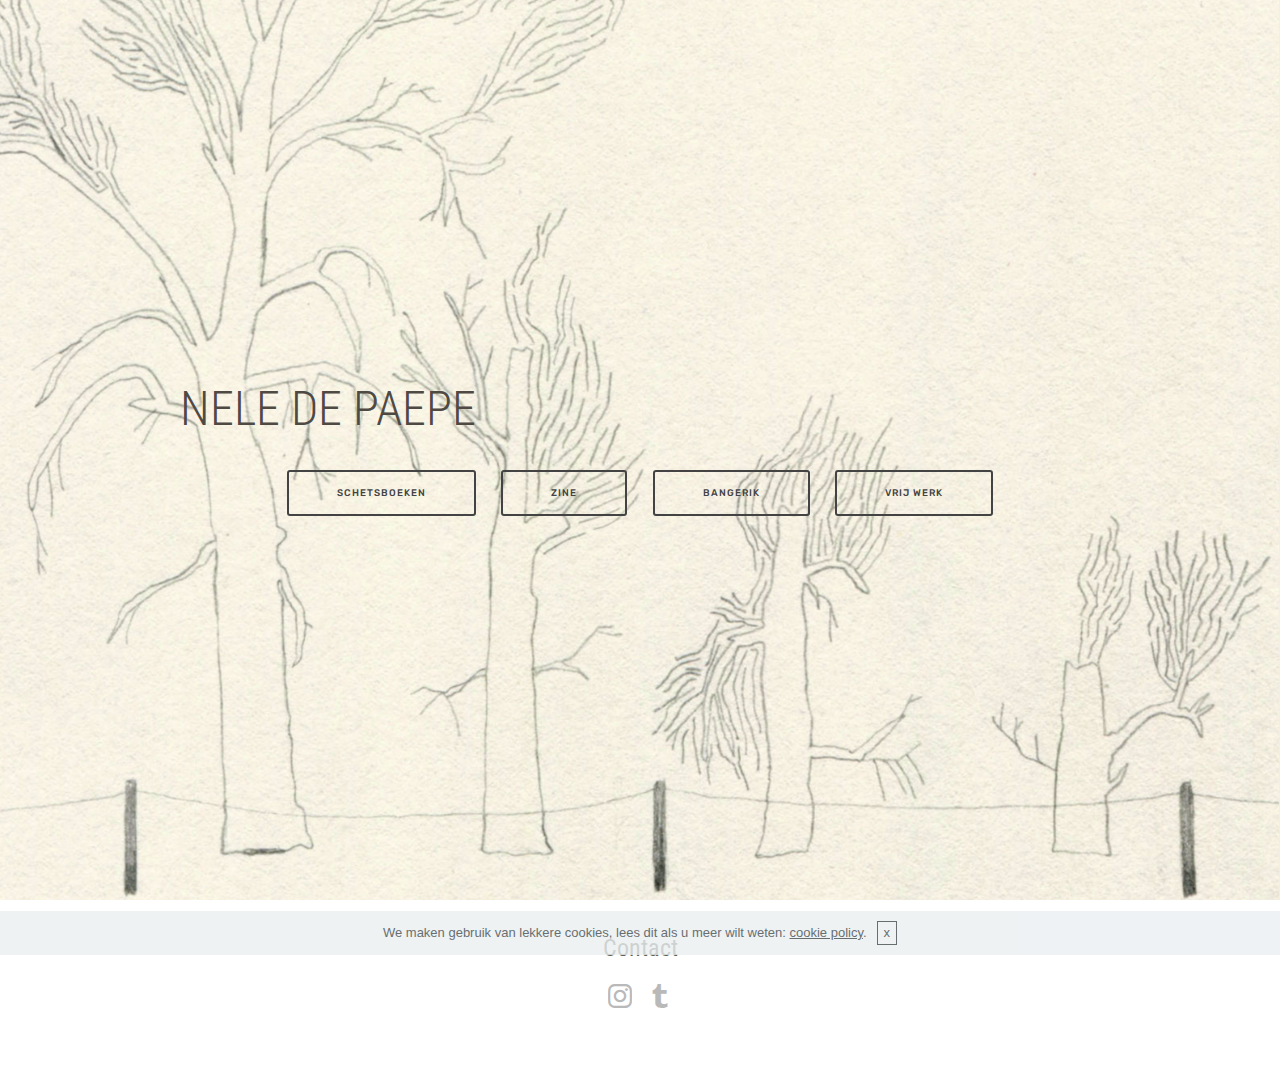
==== index.html @ c49f364d "create github pages" ====
<!DOCTYPE html>
<html >
<head>
  <!-- Site made with Mobirise Website Builder v4.8.3, https://mobirise.com -->
  <meta charset="UTF-8">
  <meta http-equiv="X-UA-Compatible" content="IE=edge">
  <meta name="generator" content="Mobirise v4.8.3, mobirise.com">
  <meta name="viewport" content="width=device-width, initial-scale=1, minimum-scale=1">
  <link rel="shortcut icon" href="assets/images/zwart-wit-beschilderde-pita-128x171.png" type="image/x-icon">
  <meta name="description" content="">
  <title>Home</title>
  <link rel="stylesheet" href="assets/web/assets/mobirise-icons/mobirise-icons.css">
  <link rel="stylesheet" href="assets/tether/tether.min.css">
  <link rel="stylesheet" href="assets/bootstrap/css/bootstrap.min.css">
  <link rel="stylesheet" href="assets/bootstrap/css/bootstrap-grid.min.css">
  <link rel="stylesheet" href="assets/bootstrap/css/bootstrap-reboot.min.css">
  <link rel="stylesheet" href="assets/socicon/css/styles.css">
  <link rel="stylesheet" href="assets/theme/css/style.css">
  <link rel="stylesheet" href="assets/mobirise/css/mbr-additional.css" type="text/css">
  
  
  
</head>
<body>

<!-- Google Analytics -->
<!-- Global site tag (gtag.js) - Google Analytics -->
<script async src="https://www.googletagmanager.com/gtag/js?id=UA-99967015-1"></script>
<script>
  window.dataLayer = window.dataLayer || [];
  function gtag(){dataLayer.push(arguments);}
  gtag('js', new Date());

  gtag('config', 'UA-99967015-1');
</script>
<!-- /Google Analytics -->


  <section class="cid-rbafRBWXKy mbr-fullscreen" id="header2-o">

    

    

    <div class="container align-center">
        <div class="row justify-content-md-center">
            <div class="mbr-white col-md-10">
                
                <h3 class="mbr-section-subtitle align-center mbr-light pb-3 mbr-fonts-style display-2">
                    NELE DE PAEPE<br></h3>
                
                <div class="mbr-section-btn"><a class="btn btn-md btn-danger-outline display-4" href="page5.html">SCHETSBOEKEN<br></a> <a class="btn btn-md btn-danger-outline display-4" href="page1.html">ZINE<br></a> <a class="btn btn-md btn-warning-outline display-4" href="trots.html">BANGERIK<br></a> 
                    <a class="btn btn-md btn-warning-outline display-4" href="page3.html">VRIJ WERK<br></a></div>
            </div>
        </div>
    </div>
    
</section>

<section class="engine"><a href="https://mobiri.se/n">simple site templates</a></section><section once="" class="cid-rj6kBRA01S" id="footer7-p">

    

    

    <div class="container">
        <div class="media-container-row align-center mbr-white">
            <div class="row row-links">
                <ul class="foot-menu">
                    
                    
                    
                    
                    
                <li class="foot-menu-item mbr-fonts-style display-5"><a href="page6.html">Contact</a></li></ul>
            </div>
            <div class="row social-row">
                <div class="social-list align-right pb-2">
                    
                    
                    
                    
                    
                    
                <div class="soc-item">
                        <a href="https://twitter.com/mobirise" target="_blank">
                            <span class="mbr-iconfont mbr-iconfont-social socicon-instagram socicon" style="color: rgb(118, 118, 118);"></span>
                        </a>
                    </div><div class="soc-item">
                        <a href="https://twitter.com/mobirise" target="_blank">
                            <span class="mbr-iconfont mbr-iconfont-social socicon-tumblr socicon" style="color: rgb(118, 118, 118);"></span>
                        </a>
                    </div></div>
            </div>
            <div class="row row-copirayt">
                <p class="mbr-text mb-0 mbr-fonts-style mbr-white align-center display-7">
                    © Copyright 2017 Mobirise - All Rights Reserved
                </p>
            </div>
        </div>
    </div>
</section>


  <script src="assets/web/assets/jquery/jquery.min.js"></script>
  <script src="assets/popper/popper.min.js"></script>
  <script src="assets/tether/tether.min.js"></script>
  <script src="assets/bootstrap/js/bootstrap.min.js"></script>
  <script src="assets/smoothscroll/smooth-scroll.js"></script>
  <script src="assets/cookies-alert-plugin/cookies-alert-core.js"></script>
  <script src="assets/cookies-alert-plugin/cookies-alert-script.js"></script>
  <script src="assets/theme/js/script.js"></script>
  
  
<input name="cookieData" type="hidden" data-cookie-text="We maken gebruik van lekkere cookies, lees dit als u meer wilt weten: <a href='privacy.html'>cookie policy</a>.">
  </body>
</html>
---- assets/web/assets/mobirise-icons/mobirise-icons.css ----
@font-face {
  font-family: 'MobiriseIcons';
  src:  url('mobirise-icons.eot?spat4u');
  src:  url('mobirise-icons.eot?spat4u#iefix') format('embedded-opentype'),
    url('mobirise-icons.ttf?spat4u') format('truetype'),
    url('mobirise-icons.woff?spat4u') format('woff'),
    url('mobirise-icons.svg?spat4u#MobiriseIcons') format('svg');
  font-weight: normal;
  font-style: normal;
}

[class^="mbri-"], [class*=" mbri-"] {
  /* use !important to prevent issues with browser extensions that change fonts */
  font-family: MobiriseIcons !important;
  speak: none;
  font-style: normal;
  font-weight: normal;
  font-variant: normal;
  text-transform: none;
  line-height: 1;

  /* Better Font Rendering =========== */
  -webkit-font-smoothing: antialiased;
  -moz-osx-font-smoothing: grayscale;
}

.mbri-add-submenu:before {
  content: "\e900";
}
.mbri-alert:before {
  content: "\e901";
}
.mbri-align-center:before {
  content: "\e902";
}
.mbri-align-justify:before {
  content: "\e903";
}
.mbri-align-left:before {
  content: "\e904";
}
.mbri-align-right:before {
  content: "\e905";
}
.mbri-android:before {
  content: "\e906";
}
.mbri-apple:before {
  content: "\e907";
}
.mbri-arrow-down:before {
  content: "\e908";
}
.mbri-arrow-next:before {
  content: "\e909";
}
.mbri-arrow-prev:before {
  content: "\e90a";
}
.mbri-arrow-up:before {
  content: "\e90b";
}
.mbri-bold:before {
  content: "\e90c";
}
.mbri-bookmark:before {
  content: "\e90d";
}
.mbri-bootstrap:before {
  content: "\e90e";
}
.mbri-briefcase:before {
  content: "\e90f";
}
.mbri-browse:before {
  content: "\e910";
}
.mbri-bulleted-list:before {
  content: "\e911";
}
.mbri-calendar:before {
  content: "\e912";
}
.mbri-camera:before {
  content: "\e913";
}
.mbri-cart-add:before {
  content: "\e914";
}
.mbri-cart-full:before {
  content: "\e915";
}
.mbri-cash:before {
  content: "\e916";
}
.mbri-change-style:before {
  content: "\e917";
}
.mbri-chat:before {
  content: "\e918";
}
.mbri-clock:before {
  content: "\e919";
}
.mbri-close:before {
  content: "\e91a";
}
.mbri-cloud:before {
  content: "\e91b";
}
.mbri-code:before {
  content: "\e91c";
}
.mbri-contact-form:before {
  content: "\e91d";
}
.mbri-credit-card:before {
  content: "\e91e";
}
.mbri-cursor-click:before {
  content: "\e91f";
}
.mbri-cust-feedback:before {
  content: "\e920";
}
.mbri-database:before {
  content: "\e921";
}
.mbri-delivery:before {
  content: "\e922";
}
.mbri-desktop:before {
  content: "\e923";
}
.mbri-devices:before {
  content: "\e924";
}
.mbri-down:before {
  content: "\e925";
}
.mbri-download:before {
  content: "\e989";
}
.mbri-drag-n-drop:before {
  content: "\e927";
}
.mbri-drag-n-drop2:before {
  content: "\e928";
}
.mbri-edit:before {
  content: "\e929";
}
.mbri-edit2:before {
  content: "\e92a";
}
.mbri-error:before {
  content: "\e92b";
}
.mbri-extension:before {
  content: "\e92c";
}
.mbri-features:before {
  content: "\e92d";
}
.mbri-file:before {
  content: "\e92e";
}
.mbri-flag:before {
  content: "\e92f";
}
.mbri-folder:before {
  content: "\e930";
}
.mbri-gift:before {
  content: "\e931";
}
.mbri-github:before {
  content: "\e932";
}
.mbri-globe:before {
  content: "\e933";
}
.mbri-globe-2:before {
  content: "\e934";
}
.mbri-growing-chart:before {
  content: "\e935";
}
.mbri-hearth:before {
  content: "\e936";
}
.mbri-help:before {
  content: "\e937";
}
.mbri-home:before {
  content: "\e938";
}
.mbri-hot-cup:before {
  content: "\e939";
}
.mbri-idea:before {
  content: "\e93a";
}
.mbri-image-gallery:before {
  content: "\e93b";
}
.mbri-image-slider:before {
  content: "\e93c";
}
.mbri-info:before {
  content: "\e93d";
}
.mbri-italic:before {
  content: "\e93e";
}
.mbri-key:before {
  content: "\e93f";
}
.mbri-laptop:before {
  content: "\e940";
}
.mbri-layers:before {
  content: "\e941";
}
.mbri-left-right:before {
  content: "\e942";
}
.mbri-left:before {
  content: "\e943";
}
.mbri-letter:before {
  content: "\e944";
}
.mbri-like:before {
  content: "\e945";
}
.mbri-link:before {
  content: "\e946";
}
.mbri-lock:before {
  content: "\e947";
}
.mbri-login:before {
  content: "\e948";
}
.mbri-logout:before {
  content: "\e949";
}
.mbri-magic-stick:before {
  content: "\e94a";
}
.mbri-map-pin:before {
  content: "\e94b";
}
.mbri-menu:before {
  content: "\e94c";
}
.mbri-mobile:before {
  content: "\e94d";
}
.mbri-mobile2:before {
  content: "\e94e";
}
.mbri-mobirise:before {
  content: "\e94f";
}
.mbri-more-horizontal:before {
  content: "\e950";
}
.mbri-more-vertical:before {
  content: "\e951";
}
.mbri-music:before {
  content: "\e952";
}
.mbri-new-file:before {
  content: "\e953";
}
.mbri-numbered-list:before {
  content: "\e954";
}
.mbri-opened-folder:before {
  content: "\e955";
}
.mbri-pages:before {
  content: "\e956";
}
.mbri-paper-plane:before {
  content: "\e957";
}
.mbri-paperclip:before {
  content: "\e958";
}
.mbri-photo:before {
  content: "\e959";
}
.mbri-photos:before {
  content: "\e95a";
}
.mbri-pin:before {
  content: "\e95b";
}
.mbri-play:before {
  content: "\e95c";
}
.mbri-plus:before {
  content: "\e95d";
}
.mbri-preview:before {
  content: "\e95e";
}
.mbri-print:before {
  content: "\e95f";
}
.mbri-protect:before {
  content: "\e960";
}
.mbri-question:before {
  content: "\e961";
}
.mbri-quote-left:before {
  content: "\e962";
}
.mbri-quote-right:before {
  content: "\e963";
}
.mbri-refresh:before {
  content: "\e964";
}
.mbri-responsive:before {
  content: "\e965";
}
.mbri-right:before {
  content: "\e966";
}
.mbri-rocket:before {
  content: "\e967";
}
.mbri-sad-face:before {
  content: "\e968";
}
.mbri-sale:before {
  content: "\e969";
}
.mbri-save:before {
  content: "\e96a";
}
.mbri-search:before {
  content: "\e96b";
}
.mbri-setting:before {
  content: "\e96c";
}
.mbri-setting2:before {
  content: "\e96d";
}
.mbri-setting3:before {
  content: "\e96e";
}
.mbri-share:before {
  content: "\e96f";
}
.mbri-shopping-bag:before {
  content: "\e970";
}
.mbri-shopping-basket:before {
  content: "\e971";
}
.mbri-shopping-cart:before {
  content: "\e972";
}
.mbri-sites:before {
  content: "\e973";
}
.mbri-smile-face:before {
  content: "\e974";
}
.mbri-speed:before {
  content: "\e975";
}
.mbri-star:before {
  content: "\e976";
}
.mbri-success:before {
  content: "\e977";
}
.mbri-sun:before {
  content: "\e978";
}
.mbri-sun2:before {
  content: "\e979";
}
.mbri-tablet:before {
  content: "\e97a";
}
.mbri-tablet-vertical:before {
  content: "\e97b";
}
.mbri-target:before {
  content: "\e97c";
}
.mbri-timer:before {
  content: "\e97d";
}
.mbri-to-ftp:before {
  content: "\e97e";
}
.mbri-to-local-drive:before {
  content: "\e97f";
}
.mbri-touch-swipe:before {
  content: "\e980";
}
.mbri-touch:before {
  content: "\e981";
}
.mbri-trash:before {
  content: "\e982";
}
.mbri-underline:before {
  content: "\e983";
}
.mbri-unlink:before {
  content: "\e984";
}
.mbri-unlock:before {
  content: "\e985";
}
.mbri-up-down:before {
  content: "\e986";
}
.mbri-up:before {
  content: "\e987";
}
.mbri-update:before {
  content: "\e988";
}
.mbri-upload:before {
 content: "\e926"; 
}
.mbri-user:before {
  content: "\e98a";
}
.mbri-user2:before {
  content: "\e98b";
}
.mbri-users:before {
  content: "\e98c";
}
.mbri-video:before {
  content: "\e98d";
}
.mbri-video-play:before {
  content: "\e98e";
}
.mbri-watch:before {
  content: "\e98f";
}
.mbri-website-theme:before {
  content: "\e990";
}
.mbri-wifi:before {
  content: "\e991";
}
.mbri-windows:before {
  content: "\e992";
}
.mbri-zoom-out:before {
  content: "\e993";
}
.mbri-redo:before {
  content: "\e994";
}
.mbri-undo:before {
  content: "\e995";
}
---- assets/socicon/css/styles.css ----
@charset "UTF-8";

@font-face {
  font-family: "socicon";
  src:url("../fonts/socicon.eot");
  src:url("../fonts/socicon.eot?#iefix") format("embedded-opentype"),
    url("../fonts/socicon.woff") format("woff"),
    url("../fonts/socicon.ttf") format("truetype"),
    url("../fonts/socicon.svg#socicon") format("svg");
  font-weight: normal;
  font-style: normal;

}

[data-icon]:before {
  font-family: "socicon" !important;
  content: attr(data-icon);
  font-style: normal !important;
  font-weight: normal !important;
  font-variant: normal !important;
  text-transform: none !important;
  speak: none;
  line-height: 1;
  -webkit-font-smoothing: antialiased;
  -moz-osx-font-smoothing: grayscale;
}

[class^="socicon-"]:before,
[class*=" socicon-"]:before {
  font-family: "socicon" !important;
  font-style: normal !important;
  font-weight: normal !important;
  font-variant: normal !important;
  text-transform: none !important;
  speak: none;
  line-height: 1;
  -webkit-font-smoothing: antialiased;
  -moz-osx-font-smoothing: grayscale;
}

.socicon-modelmayhem:before {
  content: "\e000";
}
.socicon-mixcloud:before {
  content: "\e001";
}
.socicon-drupal:before {
  content: "\e002";
}
.socicon-swarm:before {
  content: "\e003";
}
.socicon-istock:before {
  content: "\e004";
}
.socicon-yammer:before {
  content: "\e005";
}
.socicon-ello:before {
  content: "\e006";
}
.socicon-stackoverflow:before {
  content: "\e007";
}
.socicon-persona:before {
  content: "\e008";
}
.socicon-triplej:before {
  content: "\e009";
}
.socicon-houzz:before {
  content: "\e00a";
}
.socicon-rss:before {
  content: "\e00b";
}
.socicon-paypal:before {
  content: "\e00c";
}
.socicon-odnoklassniki:before {
  content: "\e00d";
}
.socicon-airbnb:before {
  content: "\e00e";
}
.socicon-periscope:before {
  content: "\e00f";
}
.socicon-outlook:before {
  content: "\e010";
}
.socicon-coderwall:before {
  content: "\e011";
}
.socicon-tripadvisor:before {
  content: "\e012";
}
.socicon-appnet:before {
  content: "\e013";
}
.socicon-goodreads:before {
  content: "\e014";
}
.socicon-tripit:before {
  content: "\e015";
}
.socicon-lanyrd:before {
  content: "\e016";
}
.socicon-slideshare:before {
  content: "\e017";
}
.socicon-buffer:before {
  content: "\e018";
}
.socicon-disqus:before {
  content: "\e019";
}
.socicon-vkontakte:before {
  content: "\e01a";
}
.socicon-whatsapp:before {
  content: "\e01b";
}
.socicon-patreon:before {
  content: "\e01c";
}
.socicon-storehouse:before {
  content: "\e01d";
}
.socicon-pocket:before {
  content: "\e01e";
}
.socicon-mail:before {
  content: "\e01f";
}
.socicon-blogger:before {
  content: "\e020";
}
.socicon-technorati:before {
  content: "\e021";
}
.socicon-reddit:before {
  content: "\e022";
}
.socicon-dribbble:before {
  content: "\e023";
}
.socicon-stumbleupon:before {
  content: "\e024";
}
.socicon-digg:before {
  content: "\e025";
}
.socicon-envato:before {
  content: "\e026";
}
.socicon-behance:before {
  content: "\e027";
}
.socicon-delicious:before {
  content: "\e028";
}
.socicon-deviantart:before {
  content: "\e029";
}
.socicon-forrst:before {
  content: "\e02a";
}
.socicon-play:before {
  content: "\e02b";
}
.socicon-zerply:before {
  content: "\e02c";
}
.socicon-wikipedia:before {
  content: "\e02d";
}
.socicon-apple:before {
  content: "\e02e";
}
.socicon-flattr:before {
  content: "\e02f";
}
.socicon-github:before {
  content: "\e030";
}
.socicon-renren:before {
  content: "\e031";
}
.socicon-friendfeed:before {
  content: "\e032";
}
.socicon-newsvine:before {
  content: "\e033";
}
.socicon-identica:before {
  content: "\e034";
}
.socicon-bebo:before {
  content: "\e035";
}
.socicon-zynga:before {
  content: "\e036";
}
.socicon-steam:before {
  content: "\e037";
}
.socicon-xbox:before {
  content: "\e038";
}
.socicon-windows:before {
  content: "\e039";
}
.socicon-qq:before {
  content: "\e03a";
}
.socicon-douban:before {
  content: "\e03b";
}
.socicon-meetup:before {
  content: "\e03c";
}
.socicon-playstation:before {
  content: "\e03d";
}
.socicon-android:before {
  content: "\e03e";
}
.socicon-snapchat:before {
  content: "\e03f";
}
.socicon-twitter:before {
  content: "\e040";
}
.socicon-facebook:before {
  content: "\e041";
}
.socicon-googleplus:before {
  content: "\e042";
}
.socicon-pinterest:before {
  content: "\e043";
}
.socicon-foursquare:before {
  content: "\e044";
}
.socicon-yahoo:before {
  content: "\e045";
}
.socicon-skype:before {
  content: "\e046";
}
.socicon-yelp:before {
  content: "\e047";
}
.socicon-feedburner:before {
  content: "\e048";
}
.socicon-linkedin:before {
  content: "\e049";
}
.socicon-viadeo:before {
  content: "\e04a";
}
.socicon-xing:before {
  content: "\e04b";
}
.socicon-myspace:before {
  content: "\e04c";
}
.socicon-soundcloud:before {
  content: "\e04d";
}
.socicon-spotify:before {
  content: "\e04e";
}
.socicon-grooveshark:before {
  content: "\e04f";
}
.socicon-lastfm:before {
  content: "\e050";
}
.socicon-youtube:before {
  content: "\e051";
}
.socicon-vimeo:before {
  content: "\e052";
}
.socicon-dailymotion:before {
  content: "\e053";
}
.socicon-vine:before {
  content: "\e054";
}
.socicon-flickr:before {
  content: "\e055";
}
.socicon-500px:before {
  content: "\e056";
}
.socicon-wordpress:before {
  content: "\e058";
}
.socicon-tumblr:before {
  content: "\e059";
}
.socicon-twitch:before {
  content: "\e05a";
}
.socicon-8tracks:before {
  content: "\e05b";
}
.socicon-amazon:before {
  content: "\e05c";
}
.socicon-icq:before {
  content: "\e05d";
}
.socicon-smugmug:before {
  content: "\e05e";
}
.socicon-ravelry:before {
  content: "\e05f";
}
.socicon-weibo:before {
  content: "\e060";
}
.socicon-baidu:before {
  content: "\e061";
}
.socicon-angellist:before {
  content: "\e062";
}
.socicon-ebay:before {
  content: "\e063";
}
.socicon-imdb:before {
  content: "\e064";
}
.socicon-stayfriends:before {
  content: "\e065";
}
.socicon-residentadvisor:before {
  content: "\e066";
}
.socicon-google:before {
  content: "\e067";
}
.socicon-yandex:before {
  content: "\e068";
}
.socicon-sharethis:before {
  content: "\e069";
}
.socicon-bandcamp:before {
  content: "\e06a";
}
.socicon-itunes:before {
  content: "\e06b";
}
.socicon-deezer:before {
  content: "\e06c";
}
.socicon-telegram:before {
  content: "\e06e";
}
.socicon-openid:before {
  content: "\e06f";
}
.socicon-amplement:before {
  content: "\e070";
}
.socicon-viber:before {
  content: "\e071";
}
.socicon-zomato:before {
  content: "\e072";
}
.socicon-draugiem:before {
  content: "\e074";
}
.socicon-endomodo:before {
  content: "\e075";
}
.socicon-filmweb:before {
  content: "\e076";
}
.socicon-stackexchange:before {
  content: "\e077";
}
.socicon-wykop:before {
  content: "\e078";
}
.socicon-teamspeak:before {
  content: "\e079";
}
.socicon-teamviewer:before {
  content: "\e07a";
}
.socicon-ventrilo:before {
  content: "\e07b";
}
.socicon-younow:before {
  content: "\e07c";
}
.socicon-raidcall:before {
  content: "\e07d";
}
.socicon-mumble:before {
  content: "\e07e";
}
.socicon-medium:before {
  content: "\e06d";
}
.socicon-bebee:before {
  content: "\e07f";
}
.socicon-hitbox:before {
  content: "\e080";
}
.socicon-reverbnation:before {
  content: "\e081";
}
.socicon-formulr:before {
  content: "\e082";
}
.socicon-instagram:before {
  content: "\e057";
}
.socicon-battlenet:before {
  content: "\e083";
}
.socicon-chrome:before {
  content: "\e084";
}
.socicon-discord:before {
  content: "\e086";
}
.socicon-issuu:before {
  content: "\e087";
}
.socicon-macos:before {
  content: "\e088";
}
.socicon-firefox:before {
  content: "\e089";
}
.socicon-opera:before {
  content: "\e08d";
}
.socicon-keybase:before {
  content: "\e090";
}
.socicon-alliance:before {
  content: "\e091";
}
.socicon-livejournal:before {
  content: "\e092";
}
.socicon-googlephotos:before {
  content: "\e093";
}
.socicon-horde:before {
  content: "\e094";
}
.socicon-etsy:before {
  content: "\e095";
}
.socicon-zapier:before {
  content: "\e096";
}
.socicon-google-scholar:before {
  content: "\e097";
}
.socicon-researchgate:before {
  content: "\e098";
}
.socicon-wechat:before {
  content: "\e099";
}
.socicon-strava:before {
  content: "\e09a";
}
.socicon-line:before {
  content: "\e09b";
}
.socicon-lyft:before {
  content: "\e09c";
}
.socicon-uber:before {
  content: "\e09d";
}
.socicon-songkick:before {
  content: "\e09e";
}
.socicon-viewbug:before {
  content: "\e09f";
}
.socicon-googlegroups:before {
  content: "\e0a0";
}
.socicon-quora:before {
  content: "\e073";
}
.socicon-diablo:before {
  content: "\e085";
}
.socicon-blizzard:before {
  content: "\e0a1";
}
.socicon-hearthstone:before {
  content: "\e08b";
}
.socicon-heroes:before {
  content: "\e08a";
}
.socicon-overwatch:before {
  content: "\e08c";
}
.socicon-warcraft:before {
  content: "\e08e";
}
.socicon-starcraft:before {
  content: "\e08f";
}
.socicon-beam:before {
  content: "\e0a2";
}
.socicon-curse:before {
  content: "\e0a3";
}
.socicon-player:before {
  content: "\e0a4";
}
.socicon-streamjar:before {
  content: "\e0a5";
}
.socicon-nintendo:before {
  content: "\e0a6";
}
.socicon-hellocoton:before {
  content: "\e0a7";
}
---- assets/theme/css/style.css ----
/*!
 * Mobirise v4 theme (https://mobirise.com/)
 * Copyright 2017 Mobirise
 */section{background-color:#eeeeee}section,.container,.container-fluid{position:relative;word-wrap:break-word}a.mbr-iconfont:hover{text-decoration:none}.article .lead p,.article .lead ul,.article .lead ol,.article .lead pre,.article .lead blockquote{margin-bottom:0}a{font-style:normal;font-weight:400;cursor:pointer}a,a:hover{text-decoration:none}figure{margin-bottom:0}body{color:#232323}h1,h2,h3,h4,h5,h6,.h1,.h2,.h3,.h4,.h5,.h6,.display-1,.display-2,.display-3,.display-4{line-height:1;word-break:break-word;word-wrap:break-word}b,strong{font-weight:bold}blockquote{padding:10px 0 10px 20px;position:relative;border-left:2px solid;border-color:#ff3366}input:-webkit-autofill,input:-webkit-autofill:hover,input:-webkit-autofill:focus,input:-webkit-autofill:active{transition-delay:9999s;transition-property:background-color, color}textarea[type="hidden"]{display:none}body{position:relative}section{background-position:50% 50%;background-repeat:no-repeat;background-size:cover}section .mbr-background-video,section .mbr-background-video-preview{position:absolute;bottom:0;left:0;right:0;top:0}.hidden{visibility:hidden}.mbr-z-index20{z-index:20}/*! Base colors */.mbr-white{color:#ffffff}.mbr-black{color:#000000}.mbr-bg-white{background-color:#ffffff}.mbr-bg-black{background-color:#000000}/*! Text-aligns */.align-left{text-align:left}.align-center{text-align:center}.align-right{text-align:right}@media (max-width: 767px){.align-left,.align-center,.align-right,.mbr-section-btn,.mbr-section-title{text-align:center}}/*! Font-weight  */.mbr-light{font-weight:300}.mbr-regular{font-weight:400}.mbr-semibold{font-weight:500}.mbr-bold{font-weight:700}/*! Media  */.media-size-item{-webkit-flex:1 1 auto;-moz-flex:1 1 auto;-ms-flex:1 1 auto;-o-flex:1 1 auto;flex:1 1 auto}.media-content{-webkit-flex-basis:100%;flex-basis:100%}.media-container-row{display:-ms-flexbox;display:-webkit-flex;display:flex;-webkit-flex-direction:row;-ms-flex-direction:row;flex-direction:row;-webkit-flex-wrap:wrap;-ms-flex-wrap:wrap;flex-wrap:wrap;-webkit-justify-content:center;-ms-flex-pack:center;justify-content:center;-webkit-align-content:center;-ms-flex-line-pack:center;align-content:center;-webkit-align-items:start;-ms-flex-align:start;align-items:start}.media-container-row .media-size-item{width:400px}.media-container-column{display:-ms-flexbox;display:-webkit-flex;display:flex;-webkit-flex-direction:column;-ms-flex-direction:column;flex-direction:column;-webkit-flex-wrap:wrap;-ms-flex-wrap:wrap;flex-wrap:wrap;-webkit-justify-content:center;-ms-flex-pack:center;justify-content:center;-webkit-align-content:center;-ms-flex-line-pack:center;align-content:center;-webkit-align-items:stretch;-ms-flex-align:stretch;align-items:stretch}.media-container-column>*{width:100%}@media (min-width: 992px){.media-container-row{-webkit-flex-wrap:nowrap;-ms-flex-wrap:nowrap;flex-wrap:nowrap}}figure{overflow:hidden}figure[mbr-media-size]{transition:width 0.1s}.mbr-figure img,.mbr-figure iframe{display:block;width:100%}.card{background-color:transparent;border:none}.card-img{text-align:center;flex-shrink:0;-webkit-flex-shrink:0}.media{max-width:100%;margin:0 auto}.mbr-figure{-ms-flex-item-align:center;-ms-grid-row-align:center;-webkit-align-self:center;align-self:center}.media-container>div{max-width:100%}.mbr-figure img,.card-img img{width:100%}@media (max-width: 991px){.media-size-item{width:auto !important}.media{width:auto}.mbr-figure{width:100% !important}}/*! Buttons */.mbr-section-btn{margin-left:-.25rem;margin-right:-.25rem;font-size:0}nav .mbr-section-btn{margin-left:0rem;margin-right:0rem}/*! Btn icon margin */.btn .mbr-iconfont,.btn.btn-sm .mbr-iconfont{cursor:pointer;margin-right:0.5rem}.btn.btn-md .mbr-iconfont,.btn.btn-md .mbr-iconfont{margin-right:0.8rem}.mbr-regular{font-weight:400}.mbr-semibold{font-weight:500}.mbr-bold{font-weight:700}[type="submit"]{-webkit-appearance:none}/*! Full-screen */.mbr-fullscreen .mbr-overlay{min-height:100vh}.mbr-fullscreen{display:flex;display:-webkit-flex;display:-moz-flex;display:-ms-flex;display:-o-flex;align-items:center;-webkit-align-items:center;min-height:100vh;padding-top:3rem;padding-bottom:3rem}/*! Map */.map{height:25rem;position:relative}.map iframe{width:100%;height:100%}.form-asterisk{font-family:initial;position:absolute;top:-2px;font-weight:normal}/*! Scroll to top arrow */.mbr-arrow-up{bottom:25px;right:90px;position:fixed;text-align:right;z-index:5000;color:#ffffff;font-size:32px;transform:rotate(180deg);-webkit-transform:rotate(180deg)}.mbr-arrow-up a{background:rgba(0,0,0,0.2);border-radius:3px;color:#fff;display:inline-block;height:60px;width:60px;outline-style:none !important;position:relative;text-decoration:none;transition:all .3s ease-in-out;cursor:pointer;text-align:center}.mbr-arrow-up a:hover{background-color:rgba(0,0,0,0.4)}.mbr-arrow-up a i{line-height:60px}.mbr-arrow-up-icon{display:block;color:#fff}.mbr-arrow-up-icon::before{content:"\203a";display:inline-block;font-family:serif;font-size:32px;line-height:1;font-style:normal;position:relative;top:6px;left:-4px;-webkit-transform:rotate(-90deg);transform:rotate(-90deg)}/*! Arrow Down */.mbr-arrow{position:absolute;bottom:45px;left:50%;width:60px;height:60px;cursor:pointer;background-color:rgba(80,80,80,0.5);border-radius:50%;-webkit-transform:translateX(-50%);transform:translateX(-50%)}.mbr-arrow>a{display:inline-block;text-decoration:none;outline-style:none;-webkit-animation:arrowdown 1.7s ease-in-out infinite;animation:arrowdown 1.7s ease-in-out infinite}.mbr-arrow>a>i{position:absolute;top:-2px;left:15px;font-size:2rem}@keyframes arrowdown{0%{transform:translateY(0px);-webkit-transform:translateY(0px)}50%{transform:translateY(-5px);-webkit-transform:translateY(-5px)}100%{transform:translateY(0px);-webkit-transform:translateY(0px)}}@-webkit-keyframes arrowdown{0%{transform:translateY(0px);-webkit-transform:translateY(0px)}50%{transform:translateY(-5px);-webkit-transform:translateY(-5px)}100%{transform:translateY(0px);-webkit-transform:translateY(0px)}}@media (max-width: 500px){.mbr-arrow-up{left:50%;right:auto;transform:translateX(-50%) rotate(180deg);-webkit-transform:translateX(-50%) rotate(180deg)}}@keyframes gradient-animation{from{background-position:0% 100%;animation-timing-function:ease-in-out}to{background-position:100% 0%;animation-timing-function:ease-in-out}}@-webkit-keyframes gradient-animation{from{background-position:0% 100%;animation-timing-function:ease-in-out}to{background-position:100% 0%;animation-timing-function:ease-in-out}}.bg-gradient{background-size:200% 200%;animation:gradient-animation 5s infinite alternate;-webkit-animation:gradient-animation 5s infinite alternate}.menu .navbar-brand{display:-webkit-flex}.menu .navbar-brand span{display:flex;display:-webkit-flex}.menu .navbar-brand .navbar-caption-wrap{display:-webkit-flex}.menu .navbar-brand .navbar-logo img{display:-webkit-flex}@media (min-width: 768px) and (max-width: 991px){.menu .navbar-toggleable-sm .navbar-nav{display:-webkit-box;display:-webkit-flex;display:-ms-flexbox}}@media (min-width: 992px){.menu .navbar-nav.nav-dropdown{display:-webkit-flex}.menu .navbar-toggleable-sm .navbar-collapse{display:-webkit-flex !important}}.navbar{display:-webkit-flex;-webkit-flex-wrap:wrap;-webkit-align-items:center;-webkit-justify-content:space-between}.navbar-collapse{-webkit-flex-basis:100%;-webkit-flex-grow:1;-webkit-align-items:center}.nav-dropdown .link{padding:.667em 1.667em !important;margin:0 !important}.nav{display:-webkit-flex;-webkit-flex-wrap:wrap}.row{display:-webkit-flex;-webkit-flex-wrap:wrap}.justify-content-center{-webkit-justify-content:center}.form-inline{display:-webkit-flex;-webkit-flex-flow:row wrap;-webkit-align-items:center}.card-wrapper{flex:1;-webkit-flex:1}.carousel-control{display:-webkit-flex;-webkit-align-items:center;-webkit-justify-content:center}.carousel-controls{display:-webkit-flex}.media{display:-webkit-flex}
/*# sourceMappingURL=style.css.map */
.engine {
	position: absolute;
	text-indent: -2400px;
	text-align: center;
	padding: 0;
	top: 0;
	left: -2400px;
}
---- assets/mobirise/css/mbr-additional.css ----
@import url(https://fonts.googleapis.com/css?family=Raleway:100,100i,200,200i,300,300i,400,400i,500,500i,600,600i,700,700i,800,800i,900,900i);
@import url(https://fonts.googleapis.com/css?family=Roboto+Condensed:300,300i,400,400i,700,700i);
@import url(https://fonts.googleapis.com/css?family=Rubik:300,300i,400,400i,500,500i,700,700i,900,900i);





body {
  font-style: normal;
  line-height: 1.5;
}
.mbr-section-title {
  font-style: normal;
  line-height: 1.2;
}
.mbr-section-subtitle {
  line-height: 1.3;
}
.mbr-text {
  font-style: normal;
  line-height: 1.6;
}
.display-1 {
  font-family: 'Raleway', sans-serif;
  font-size: 2.6rem;
}
.display-1 > .mbr-iconfont {
  font-size: 4.16rem;
}
.display-2 {
  font-family: 'Roboto Condensed', sans-serif;
  font-size: 3rem;
}
.display-2 > .mbr-iconfont {
  font-size: 4.8rem;
}
.display-4 {
  font-family: 'Rubik', sans-serif;
  font-size: 0.6rem;
}
.display-4 > .mbr-iconfont {
  font-size: 0.96rem;
}
.display-5 {
  font-family: 'Roboto Condensed', sans-serif;
  font-size: 1.5rem;
}
.display-5 > .mbr-iconfont {
  font-size: 2.4rem;
}
.display-7 {
  font-family: 'Rubik', sans-serif;
  font-size: 1rem;
}
.display-7 > .mbr-iconfont {
  font-size: 1.6rem;
}
/* ---- Fluid typography for mobile devices ---- */
/* 1.4 - font scale ratio ( bootstrap == 1.42857 ) */
/* 100vw - current viewport width */
/* (48 - 20)  48 == 48rem == 768px, 20 == 20rem == 320px(minimal supported viewport) */
/* 0.65 - min scale variable, may vary */
@media (max-width: 768px) {
  .display-1 {
    font-size: 2.08rem;
    font-size: calc( 1.56rem + (2.6 - 1.56) * ((100vw - 20rem) / (48 - 20)));
    line-height: calc( 1.4 * (1.56rem + (2.6 - 1.56) * ((100vw - 20rem) / (48 - 20))));
  }
  .display-2 {
    font-size: 2.4rem;
    font-size: calc( 1.7rem + (3 - 1.7) * ((100vw - 20rem) / (48 - 20)));
    line-height: calc( 1.4 * (1.7rem + (3 - 1.7) * ((100vw - 20rem) / (48 - 20))));
  }
  .display-4 {
    font-size: 0.48rem;
    font-size: calc( 0.86rem + (0.6 - 0.86) * ((100vw - 20rem) / (48 - 20)));
    line-height: calc( 1.4 * (0.86rem + (0.6 - 0.86) * ((100vw - 20rem) / (48 - 20))));
  }
  .display-5 {
    font-size: 1.2rem;
    font-size: calc( 1.175rem + (1.5 - 1.175) * ((100vw - 20rem) / (48 - 20)));
    line-height: calc( 1.4 * (1.175rem + (1.5 - 1.175) * ((100vw - 20rem) / (48 - 20))));
  }
}
/* Buttons */
.btn {
  font-weight: 500;
  border-width: 2px;
  font-style: normal;
  letter-spacing: 1px;
  margin: .4rem .8rem;
  white-space: normal;
  -webkit-transition: all 0.3s ease-in-out;
  -moz-transition: all 0.3s ease-in-out;
  transition: all 0.3s ease-in-out;
  display: inline-flex;
  align-items: center;
  justify-content: center;
  word-break: break-word;
  -webkit-align-items: center;
  -webkit-justify-content: center;
  display: -webkit-inline-flex;
  padding: 1rem 3rem;
  border-radius: 3px;
}
.btn-sm {
  font-weight: 500;
  letter-spacing: 1px;
  -webkit-transition: all 0.3s ease-in-out;
  -moz-transition: all 0.3s ease-in-out;
  transition: all 0.3s ease-in-out;
  padding: 0.6rem 1.5rem;
  border-radius: 3px;
}
.btn-md {
  font-weight: 500;
  letter-spacing: 1px;
  margin: .4rem .8rem !important;
  -webkit-transition: all 0.3s ease-in-out;
  -moz-transition: all 0.3s ease-in-out;
  transition: all 0.3s ease-in-out;
  padding: 1rem 3rem;
  border-radius: 3px;
}
.btn-lg {
  font-weight: 500;
  letter-spacing: 1px;
  margin: .4rem .8rem !important;
  -webkit-transition: all 0.3s ease-in-out;
  -moz-transition: all 0.3s ease-in-out;
  transition: all 0.3s ease-in-out;
  padding: 1.2rem 3.2rem;
  border-radius: 3px;
}
.bg-primary {
  background-color: #5b6154 !important;
}
.bg-success {
  background-color: #5b6154 !important;
}
.bg-info {
  background-color: #5b6154 !important;
}
.bg-warning {
  background-color: #767676 !important;
}
.bg-danger {
  background-color: #767676 !important;
}
.btn-primary,
.btn-primary:active {
  background-color: #5b6154 !important;
  border-color: #5b6154 !important;
  color: #ffffff !important;
}
.btn-primary:hover,
.btn-primary:focus,
.btn-primary.focus,
.btn-primary.active {
  color: #ffffff !important;
  background-color: #353830 !important;
  border-color: #353830 !important;
}
.btn-primary.disabled,
.btn-primary:disabled {
  color: #ffffff !important;
  background-color: #353830 !important;
  border-color: #353830 !important;
}
.btn-secondary,
.btn-secondary:active {
  background-color: #5b6154 !important;
  border-color: #5b6154 !important;
  color: #ffffff !important;
}
.btn-secondary:hover,
.btn-secondary:focus,
.btn-secondary.focus,
.btn-secondary.active {
  color: #ffffff !important;
  background-color: #353830 !important;
  border-color: #353830 !important;
}
.btn-secondary.disabled,
.btn-secondary:disabled {
  color: #ffffff !important;
  background-color: #353830 !important;
  border-color: #353830 !important;
}
.btn-info,
.btn-info:active {
  background-color: #5b6154 !important;
  border-color: #5b6154 !important;
  color: #ffffff !important;
}
.btn-info:hover,
.btn-info:focus,
.btn-info.focus,
.btn-info.active {
  color: #ffffff !important;
  background-color: #353830 !important;
  border-color: #353830 !important;
}
.btn-info.disabled,
.btn-info:disabled {
  color: #ffffff !important;
  background-color: #353830 !important;
  border-color: #353830 !important;
}
.btn-success,
.btn-success:active {
  background-color: #5b6154 !important;
  border-color: #5b6154 !important;
  color: #ffffff !important;
}
.btn-success:hover,
.btn-success:focus,
.btn-success.focus,
.btn-success.active {
  color: #ffffff !important;
  background-color: #353830 !important;
  border-color: #353830 !important;
}
.btn-success.disabled,
.btn-success:disabled {
  color: #ffffff !important;
  background-color: #353830 !important;
  border-color: #353830 !important;
}
.btn-warning,
.btn-warning:active {
  background-color: #767676 !important;
  border-color: #767676 !important;
  color: #ffffff !important;
}
.btn-warning:hover,
.btn-warning:focus,
.btn-warning.focus,
.btn-warning.active {
  color: #ffffff !important;
  background-color: #505050 !important;
  border-color: #505050 !important;
}
.btn-warning.disabled,
.btn-warning:disabled {
  color: #ffffff !important;
  background-color: #505050 !important;
  border-color: #505050 !important;
}
.btn-danger,
.btn-danger:active {
  background-color: #767676 !important;
  border-color: #767676 !important;
  color: #ffffff !important;
}
.btn-danger:hover,
.btn-danger:focus,
.btn-danger.focus,
.btn-danger.active {
  color: #ffffff !important;
  background-color: #505050 !important;
  border-color: #505050 !important;
}
.btn-danger.disabled,
.btn-danger:disabled {
  color: #ffffff !important;
  background-color: #505050 !important;
  border-color: #505050 !important;
}
.btn-white {
  color: #333333 !important;
}
.btn-white,
.btn-white:active {
  background-color: #ffffff !important;
  border-color: #ffffff !important;
  color: #808080 !important;
}
.btn-white:hover,
.btn-white:focus,
.btn-white.focus,
.btn-white.active {
  color: #808080 !important;
  background-color: #d9d9d9 !important;
  border-color: #d9d9d9 !important;
}
.btn-white.disabled,
.btn-white:disabled {
  color: #808080 !important;
  background-color: #d9d9d9 !important;
  border-color: #d9d9d9 !important;
}
.btn-black,
.btn-black:active {
  background-color: #333333 !important;
  border-color: #333333 !important;
  color: #ffffff !important;
}
.btn-black:hover,
.btn-black:focus,
.btn-black.focus,
.btn-black.active {
  color: #ffffff !important;
  background-color: #0d0d0d !important;
  border-color: #0d0d0d !important;
}
.btn-black.disabled,
.btn-black:disabled {
  color: #ffffff !important;
  background-color: #0d0d0d !important;
  border-color: #0d0d0d !important;
}
.btn-primary-outline,
.btn-primary-outline:active {
  background: none;
  border-color: #282a25;
  color: #282a25;
}
.btn-primary-outline:hover,
.btn-primary-outline:focus,
.btn-primary-outline.focus,
.btn-primary-outline.active {
  color: #ffffff;
  background-color: #5b6154;
  border-color: #5b6154;
}
.btn-primary-outline.disabled,
.btn-primary-outline:disabled {
  color: #ffffff !important;
  background-color: #5b6154 !important;
  border-color: #5b6154 !important;
}
.btn-secondary-outline,
.btn-secondary-outline:active {
  background: none;
  border-color: #282a25;
  color: #282a25;
}
.btn-secondary-outline:hover,
.btn-secondary-outline:focus,
.btn-secondary-outline.focus,
.btn-secondary-outline.active {
  color: #ffffff;
  background-color: #5b6154;
  border-color: #5b6154;
}
.btn-secondary-outline.disabled,
.btn-secondary-outline:disabled {
  color: #ffffff !important;
  background-color: #5b6154 !important;
  border-color: #5b6154 !important;
}
.btn-info-outline,
.btn-info-outline:active {
  background: none;
  border-color: #282a25;
  color: #282a25;
}
.btn-info-outline:hover,
.btn-info-outline:focus,
.btn-info-outline.focus,
.btn-info-outline.active {
  color: #ffffff;
  background-color: #5b6154;
  border-color: #5b6154;
}
.btn-info-outline.disabled,
.btn-info-outline:disabled {
  color: #ffffff !important;
  background-color: #5b6154 !important;
  border-color: #5b6154 !important;
}
.btn-success-outline,
.btn-success-outline:active {
  background: none;
  border-color: #282a25;
  color: #282a25;
}
.btn-success-outline:hover,
.btn-success-outline:focus,
.btn-success-outline.focus,
.btn-success-outline.active {
  color: #ffffff;
  background-color: #5b6154;
  border-color: #5b6154;
}
.btn-success-outline.disabled,
.btn-success-outline:disabled {
  color: #ffffff !important;
  background-color: #5b6154 !important;
  border-color: #5b6154 !important;
}
.btn-warning-outline,
.btn-warning-outline:active {
  background: none;
  border-color: #434343;
  color: #434343;
}
.btn-warning-outline:hover,
.btn-warning-outline:focus,
.btn-warning-outline.focus,
.btn-warning-outline.active {
  color: #ffffff;
  background-color: #767676;
  border-color: #767676;
}
.btn-warning-outline.disabled,
.btn-warning-outline:disabled {
  color: #ffffff !important;
  background-color: #767676 !important;
  border-color: #767676 !important;
}
.btn-danger-outline,
.btn-danger-outline:active {
  background: none;
  border-color: #434343;
  color: #434343;
}
.btn-danger-outline:hover,
.btn-danger-outline:focus,
.btn-danger-outline.focus,
.btn-danger-outline.active {
  color: #ffffff;
  background-color: #767676;
  border-color: #767676;
}
.btn-danger-outline.disabled,
.btn-danger-outline:disabled {
  color: #ffffff !important;
  background-color: #767676 !important;
  border-color: #767676 !important;
}
.btn-black-outline,
.btn-black-outline:active {
  background: none;
  border-color: #000000;
  color: #000000;
}
.btn-black-outline:hover,
.btn-black-outline:focus,
.btn-black-outline.focus,
.btn-black-outline.active {
  color: #ffffff;
  background-color: #333333;
  border-color: #333333;
}
.btn-black-outline.disabled,
.btn-black-outline:disabled {
  color: #ffffff !important;
  background-color: #333333 !important;
  border-color: #333333 !important;
}
.btn-white-outline,
.btn-white-outline:active,
.btn-white-outline.active {
  background: none;
  border-color: #ffffff;
  color: #ffffff;
}
.btn-white-outline:hover,
.btn-white-outline:focus,
.btn-white-outline.focus {
  color: #333333;
  background-color: #ffffff;
  border-color: #ffffff;
}
.text-primary {
  color: #5b6154 !important;
}
.text-secondary {
  color: #5b6154 !important;
}
.text-success {
  color: #5b6154 !important;
}
.text-info {
  color: #5b6154 !important;
}
.text-warning {
  color: #767676 !important;
}
.text-danger {
  color: #767676 !important;
}
.text-white {
  color: #ffffff !important;
}
.text-black {
  color: #000000 !important;
}
a.text-primary:hover,
a.text-primary:focus {
  color: #282a25 !important;
}
a.text-secondary:hover,
a.text-secondary:focus {
  color: #282a25 !important;
}
a.text-success:hover,
a.text-success:focus {
  color: #282a25 !important;
}
a.text-info:hover,
a.text-info:focus {
  color: #282a25 !important;
}
a.text-warning:hover,
a.text-warning:focus {
  color: #434343 !important;
}
a.text-danger:hover,
a.text-danger:focus {
  color: #434343 !important;
}
a.text-white:hover,
a.text-white:focus {
  color: #b3b3b3 !important;
}
a.text-black:hover,
a.text-black:focus {
  color: #4d4d4d !important;
}
.alert-success {
  background-color: #70c770;
}
.alert-info {
  background-color: #5b6154;
}
.alert-warning {
  background-color: #767676;
}
.alert-danger {
  background-color: #767676;
}
.mbr-section-btn a.btn:not(.btn-form):hover,
.mbr-section-btn a.btn:not(.btn-form):focus {
  box-shadow: none !important;
}
.mbr-gallery-filter li.active .btn {
  background-color: #5b6154;
  border-color: #5b6154;
  color: #ffffff;
}
.mbr-gallery-filter li.active .btn:focus {
  box-shadow: none;
}
.btn-form {
  border-radius: 0;
}
.btn-form:hover {
  cursor: pointer;
}
a,
a:hover {
  color: #5b6154;
}
.mbr-plan-header.bg-primary .mbr-plan-subtitle,
.mbr-plan-header.bg-primary .mbr-plan-price-desc {
  color: #9ba193;
}
.mbr-plan-header.bg-success .mbr-plan-subtitle,
.mbr-plan-header.bg-success .mbr-plan-price-desc {
  color: #9ba193;
}
.mbr-plan-header.bg-info .mbr-plan-subtitle,
.mbr-plan-header.bg-info .mbr-plan-price-desc {
  color: #9ba193;
}
.mbr-plan-header.bg-warning .mbr-plan-subtitle,
.mbr-plan-header.bg-warning .mbr-plan-price-desc {
  color: #b6b6b6;
}
.mbr-plan-header.bg-danger .mbr-plan-subtitle,
.mbr-plan-header.bg-danger .mbr-plan-price-desc {
  color: #b6b6b6;
}
/* Scroll to top button*/
.scrollToTop_wraper {
  display: none;
}
#scrollToTop a i:before {
  content: '';
  position: absolute;
  height: 40%;
  top: 25%;
  background: #fff;
  width: 2px;
  left: calc(50% - 1px);
}
#scrollToTop a i:after {
  content: '';
  position: absolute;
  display: block;
  border-top: 2px solid #fff;
  border-right: 2px solid #fff;
  width: 40%;
  height: 40%;
  left: 30%;
  bottom: 30%;
  transform: rotate(135deg);
  -webkit-transform: rotate(135deg);
}
/* Others*/
.note-check a[data-value=Rubik] {
  font-style: normal;
}
.mbr-arrow a {
  color: #ffffff;
}
@media (max-width: 767px) {
  .mbr-arrow {
    display: none;
  }
}
.form-control-label {
  position: relative;
  cursor: pointer;
  margin-bottom: .357em;
  padding: 0;
}
.alert {
  color: #ffffff;
  border-radius: 0;
  border: 0;
  font-size: .875rem;
  line-height: 1.5;
  margin-bottom: 1.875rem;
  padding: 1.25rem;
  position: relative;
}
.alert.alert-form::after {
  background-color: inherit;
  bottom: -7px;
  content: "";
  display: block;
  height: 14px;
  left: 50%;
  margin-left: -7px;
  position: absolute;
  transform: rotate(45deg);
  width: 14px;
  -webkit-transform: rotate(45deg);
}
.form-control {
  background-color: #f5f5f5;
  box-shadow: none;
  color: #565656;
  font-family: 'Rubik', sans-serif;
  font-size: 1rem;
  line-height: 1.43;
  min-height: 3.5em;
  padding: 1.07em .5em;
}
.form-control > .mbr-iconfont {
  font-size: 1.6rem;
}
.form-control,
.form-control:focus {
  border: 1px solid #e8e8e8;
}
.form-active .form-control:invalid {
  border-color: red;
}
.mbr-overlay {
  background-color: #000;
  bottom: 0;
  left: 0;
  opacity: .5;
  position: absolute;
  right: 0;
  top: 0;
  z-index: 0;
}
blockquote {
  font-style: italic;
  padding: 10px 0 10px 20px;
  font-size: 1.09rem;
  position: relative;
  border-color: #5b6154;
  border-width: 3px;
}
ul,
ol,
pre,
blockquote {
  margin-bottom: 2.3125rem;
}
pre {
  background: #f4f4f4;
  padding: 10px 24px;
  white-space: pre-wrap;
}
.inactive {
  -webkit-user-select: none;
  -moz-user-select: none;
  -ms-user-select: none;
  user-select: none;
  pointer-events: none;
  -webkit-user-drag: none;
  user-drag: none;
}
.mbr-section__comments .row {
  justify-content: center;
  -webkit-justify-content: center;
}
/* Forms */
.mbr-form .btn {
  margin: .4rem 0;
}
@media (max-width: 767px) {
  .btn {
    font-size: .75rem !important;
  }
  .btn .mbr-iconfont {
    font-size: 1rem !important;
  }
}
/* Social block */
.btn-social {
  font-size: 20px;
  border-radius: 50%;
  padding: 0;
  width: 44px;
  height: 44px;
  line-height: 44px;
  text-align: center;
  position: relative;
  border: 2px solid #c0a375;
  border-color: #5b6154;
  color: #232323;
  cursor: pointer;
}
.btn-social i {
  top: 0;
  line-height: 44px;
  width: 44px;
}
.btn-social:hover {
  color: #fff;
  background: #5b6154;
}
.btn-social + .btn {
  margin-left: .1rem;
}
/* Footer */
.mbr-footer-content li::before,
.mbr-footer .mbr-contacts li::before {
  background: #5b6154;
}
.mbr-footer-content li a:hover,
.mbr-footer .mbr-contacts li a:hover {
  color: #5b6154;
}
/* Headers*/
.offset-1 {
  margin-left: 8.33333%;
}
.offset-2 {
  margin-left: 16.66667%;
}
.offset-3 {
  margin-left: 25%;
}
.offset-4 {
  margin-left: 33.33333%;
}
.offset-5 {
  margin-left: 41.66667%;
}
.offset-6 {
  margin-left: 50%;
}
.offset-7 {
  margin-left: 58.33333%;
}
.offset-8 {
  margin-left: 66.66667%;
}
.offset-9 {
  margin-left: 75%;
}
.offset-10 {
  margin-left: 83.33333%;
}
.offset-11 {
  margin-left: 91.66667%;
}
@media (min-width: 576px) {
  .offset-sm-0 {
    margin-left: 0%;
  }
  .offset-sm-1 {
    margin-left: 8.33333%;
  }
  .offset-sm-2 {
    margin-left: 16.66667%;
  }
  .offset-sm-3 {
    margin-left: 25%;
  }
  .offset-sm-4 {
    margin-left: 33.33333%;
  }
  .offset-sm-5 {
    margin-left: 41.66667%;
  }
  .offset-sm-6 {
    margin-left: 50%;
  }
  .offset-sm-7 {
    margin-left: 58.33333%;
  }
  .offset-sm-8 {
    margin-left: 66.66667%;
  }
  .offset-sm-9 {
    margin-left: 75%;
  }
  .offset-sm-10 {
    margin-left: 83.33333%;
  }
  .offset-sm-11 {
    margin-left: 91.66667%;
  }
}
@media (min-width: 768px) {
  .offset-md-0 {
    margin-left: 0%;
  }
  .offset-md-1 {
    margin-left: 8.33333%;
  }
  .offset-md-2 {
    margin-left: 16.66667%;
  }
  .offset-md-3 {
    margin-left: 25%;
  }
  .offset-md-4 {
    margin-left: 33.33333%;
  }
  .offset-md-5 {
    margin-left: 41.66667%;
  }
  .offset-md-6 {
    margin-left: 50%;
  }
  .offset-md-7 {
    margin-left: 58.33333%;
  }
  .offset-md-8 {
    margin-left: 66.66667%;
  }
  .offset-md-9 {
    margin-left: 75%;
  }
  .offset-md-10 {
    margin-left: 83.33333%;
  }
  .offset-md-11 {
    margin-left: 91.66667%;
  }
}
@media (min-width: 992px) {
  .offset-lg-0 {
    margin-left: 0%;
  }
  .offset-lg-1 {
    margin-left: 8.33333%;
  }
  .offset-lg-2 {
    margin-left: 16.66667%;
  }
  .offset-lg-3 {
    margin-left: 25%;
  }
  .offset-lg-4 {
    margin-left: 33.33333%;
  }
  .offset-lg-5 {
    margin-left: 41.66667%;
  }
  .offset-lg-6 {
    margin-left: 50%;
  }
  .offset-lg-7 {
    margin-left: 58.33333%;
  }
  .offset-lg-8 {
    margin-left: 66.66667%;
  }
  .offset-lg-9 {
    margin-left: 75%;
  }
  .offset-lg-10 {
    margin-left: 83.33333%;
  }
  .offset-lg-11 {
    margin-left: 91.66667%;
  }
}
@media (min-width: 1200px) {
  .offset-xl-0 {
    margin-left: 0%;
  }
  .offset-xl-1 {
    margin-left: 8.33333%;
  }
  .offset-xl-2 {
    margin-left: 16.66667%;
  }
  .offset-xl-3 {
    margin-left: 25%;
  }
  .offset-xl-4 {
    margin-left: 33.33333%;
  }
  .offset-xl-5 {
    margin-left: 41.66667%;
  }
  .offset-xl-6 {
    margin-left: 50%;
  }
  .offset-xl-7 {
    margin-left: 58.33333%;
  }
  .offset-xl-8 {
    margin-left: 66.66667%;
  }
  .offset-xl-9 {
    margin-left: 75%;
  }
  .offset-xl-10 {
    margin-left: 83.33333%;
  }
  .offset-xl-11 {
    margin-left: 91.66667%;
  }
}
.navbar-toggler {
  -webkit-align-self: flex-start;
  -ms-flex-item-align: start;
  align-self: flex-start;
  padding: 0.25rem 0.75rem;
  font-size: 1.25rem;
  line-height: 1;
  background: transparent;
  border: 1px solid transparent;
  -webkit-border-radius: 0.25rem;
  border-radius: 0.25rem;
}
.navbar-toggler:focus,
.navbar-toggler:hover {
  text-decoration: none;
}
.navbar-toggler-icon {
  display: inline-block;
  width: 1.5em;
  height: 1.5em;
  vertical-align: middle;
  content: "";
  background: no-repeat center center;
  -webkit-background-size: 100% 100%;
  -o-background-size: 100% 100%;
  background-size: 100% 100%;
}
.navbar-toggler-left {
  position: absolute;
  left: 1rem;
}
.navbar-toggler-right {
  position: absolute;
  right: 1rem;
}
@media (max-width: 575px) {
  .navbar-toggleable .navbar-nav .dropdown-menu {
    position: static;
    float: none;
  }
  .navbar-toggleable > .container {
    padding-right: 0;
    padding-left: 0;
  }
}
@media (min-width: 576px) {
  .navbar-toggleable {
    -webkit-box-orient: horizontal;
    -webkit-box-direction: normal;
    -webkit-flex-direction: row;
    -ms-flex-direction: row;
    flex-direction: row;
    -webkit-flex-wrap: nowrap;
    -ms-flex-wrap: nowrap;
    flex-wrap: nowrap;
    -webkit-box-align: center;
    -webkit-align-items: center;
    -ms-flex-align: center;
    align-items: center;
  }
  .navbar-toggleable .navbar-nav {
    -webkit-box-orient: horizontal;
    -webkit-box-direction: normal;
    -webkit-flex-direction: row;
    -ms-flex-direction: row;
    flex-direction: row;
  }
  .navbar-toggleable .navbar-nav .nav-link {
    padding-right: .5rem;
    padding-left: .5rem;
  }
  .navbar-toggleable > .container {
    display: -webkit-box;
    display: -webkit-flex;
    display: -ms-flexbox;
    display: flex;
    -webkit-flex-wrap: nowrap;
    -ms-flex-wrap: nowrap;
    flex-wrap: nowrap;
    -webkit-box-align: center;
    -webkit-align-items: center;
    -ms-flex-align: center;
    align-items: center;
  }
  .navbar-toggleable .navbar-collapse {
    display: -webkit-box !important;
    display: -webkit-flex !important;
    display: -ms-flexbox !important;
    display: flex !important;
    width: 100%;
  }
  .navbar-toggleable .navbar-toggler {
    display: none;
  }
}
@media (max-width: 767px) {
  .navbar-toggleable-sm .navbar-nav .dropdown-menu {
    position: static;
    float: none;
  }
  .navbar-toggleable-sm > .container {
    padding-right: 0;
    padding-left: 0;
  }
}
@media (min-width: 768px) {
  .navbar-toggleable-sm {
    -webkit-box-orient: horizontal;
    -webkit-box-direction: normal;
    -webkit-flex-direction: row;
    -ms-flex-direction: row;
    flex-direction: row;
    -webkit-flex-wrap: nowrap;
    -ms-flex-wrap: nowrap;
    flex-wrap: nowrap;
    -webkit-box-align: center;
    -webkit-align-items: center;
    -ms-flex-align: center;
    align-items: center;
  }
  .navbar-toggleable-sm .navbar-nav {
    -webkit-box-orient: horizontal;
    -webkit-box-direction: normal;
    -webkit-flex-direction: row;
    -ms-flex-direction: row;
    flex-direction: row;
  }
  .navbar-toggleable-sm .navbar-nav .nav-link {
    padding-right: .5rem;
    padding-left: .5rem;
  }
  .navbar-toggleable-sm > .container {
    display: -webkit-box;
    display: -webkit-flex;
    display: -ms-flexbox;
    display: flex;
    -webkit-flex-wrap: nowrap;
    -ms-flex-wrap: nowrap;
    flex-wrap: nowrap;
    -webkit-box-align: center;
    -webkit-align-items: center;
    -ms-flex-align: center;
    align-items: center;
  }
  .navbar-toggleable-sm .navbar-collapse {
    display: none;
    width: 100%;
  }
  .navbar-toggleable-sm .navbar-toggler {
    display: none;
  }
}
@media (max-width: 991px) {
  .navbar-toggleable-md .navbar-nav .dropdown-menu {
    position: static;
    float: none;
  }
  .navbar-toggleable-md > .container {
    padding-right: 0;
    padding-left: 0;
  }
}
@media (min-width: 992px) {
  .navbar-toggleable-md {
    -webkit-box-orient: horizontal;
    -webkit-box-direction: normal;
    -webkit-flex-direction: row;
    -ms-flex-direction: row;
    flex-direction: row;
    -webkit-flex-wrap: nowrap;
    -ms-flex-wrap: nowrap;
    flex-wrap: nowrap;
    -webkit-box-align: center;
    -webkit-align-items: center;
    -ms-flex-align: center;
    align-items: center;
  }
  .navbar-toggleable-md .navbar-nav {
    -webkit-box-orient: horizontal;
    -webkit-box-direction: normal;
    -webkit-flex-direction: row;
    -ms-flex-direction: row;
    flex-direction: row;
  }
  .navbar-toggleable-md .navbar-nav .nav-link {
    padding-right: .5rem;
    padding-left: .5rem;
  }
  .navbar-toggleable-md > .container {
    display: -webkit-box;
    display: -webkit-flex;
    display: -ms-flexbox;
    display: flex;
    -webkit-flex-wrap: nowrap;
    -ms-flex-wrap: nowrap;
    flex-wrap: nowrap;
    -webkit-box-align: center;
    -webkit-align-items: center;
    -ms-flex-align: center;
    align-items: center;
  }
  .navbar-toggleable-md .navbar-collapse {
    display: -webkit-box !important;
    display: -webkit-flex !important;
    display: -ms-flexbox !important;
    display: flex !important;
    width: 100%;
  }
  .navbar-toggleable-md .navbar-toggler {
    display: none;
  }
}
@media (max-width: 1199px) {
  .navbar-toggleable-lg .navbar-nav .dropdown-menu {
    position: static;
    float: none;
  }
  .navbar-toggleable-lg > .container {
    padding-right: 0;
    padding-left: 0;
  }
}
@media (min-width: 1200px) {
  .navbar-toggleable-lg {
    -webkit-box-orient: horizontal;
    -webkit-box-direction: normal;
    -webkit-flex-direction: row;
    -ms-flex-direction: row;
    flex-direction: row;
    -webkit-flex-wrap: nowrap;
    -ms-flex-wrap: nowrap;
    flex-wrap: nowrap;
    -webkit-box-align: center;
    -webkit-align-items: center;
    -ms-flex-align: center;
    align-items: center;
  }
  .navbar-toggleable-lg .navbar-nav {
    -webkit-box-orient: horizontal;
    -webkit-box-direction: normal;
    -webkit-flex-direction: row;
    -ms-flex-direction: row;
    flex-direction: row;
  }
  .navbar-toggleable-lg .navbar-nav .nav-link {
    padding-right: .5rem;
    padding-left: .5rem;
  }
  .navbar-toggleable-lg > .container {
    display: -webkit-box;
    display: -webkit-flex;
    display: -ms-flexbox;
    display: flex;
    -webkit-flex-wrap: nowrap;
    -ms-flex-wrap: nowrap;
    flex-wrap: nowrap;
    -webkit-box-align: center;
    -webkit-align-items: center;
    -ms-flex-align: center;
    align-items: center;
  }
  .navbar-toggleable-lg .navbar-collapse {
    display: -webkit-box !important;
    display: -webkit-flex !important;
    display: -ms-flexbox !important;
    display: flex !important;
    width: 100%;
  }
  .navbar-toggleable-lg .navbar-toggler {
    display: none;
  }
}
.navbar-toggleable-xl {
  -webkit-box-orient: horizontal;
  -webkit-box-direction: normal;
  -webkit-flex-direction: row;
  -ms-flex-direction: row;
  flex-direction: row;
  -webkit-flex-wrap: nowrap;
  -ms-flex-wrap: nowrap;
  flex-wrap: nowrap;
  -webkit-box-align: center;
  -webkit-align-items: center;
  -ms-flex-align: center;
  align-items: center;
}
.navbar-toggleable-xl .navbar-nav .dropdown-menu {
  position: static;
  float: none;
}
.navbar-toggleable-xl > .container {
  padding-right: 0;
  padding-left: 0;
}
.navbar-toggleable-xl .navbar-nav {
  -webkit-box-orient: horizontal;
  -webkit-box-direction: normal;
  -webkit-flex-direction: row;
  -ms-flex-direction: row;
  flex-direction: row;
}
.navbar-toggleable-xl .navbar-nav .nav-link {
  padding-right: .5rem;
  padding-left: .5rem;
}
.navbar-toggleable-xl > .container {
  display: -webkit-box;
  display: -webkit-flex;
  display: -ms-flexbox;
  display: flex;
  -webkit-flex-wrap: nowrap;
  -ms-flex-wrap: nowrap;
  flex-wrap: nowrap;
  -webkit-box-align: center;
  -webkit-align-items: center;
  -ms-flex-align: center;
  align-items: center;
}
.navbar-toggleable-xl .navbar-collapse {
  display: -webkit-box !important;
  display: -webkit-flex !important;
  display: -ms-flexbox !important;
  display: flex !important;
  width: 100%;
}
.navbar-toggleable-xl .navbar-toggler {
  display: none;
}
.card-img {
  width: auto;
}
.menu .navbar.collapsed:not(.beta-menu) {
  flex-direction: column;
  -webkit-flex-direction: column;
}
.carousel-item.active,
.carousel-item-next,
.carousel-item-prev {
  display: -webkit-box;
  display: -webkit-flex;
  display: -ms-flexbox;
  display: flex;
}
.note-air-layout .dropup .dropdown-menu,
.note-air-layout .navbar-fixed-bottom .dropdown .dropdown-menu {
  bottom: initial !important;
}
html,
body {
  height: auto;
  min-height: 100vh;
}
.dropup .dropdown-toggle::after {
  display: none;
}
.cid-rbafRBWXKy {
  background-image: url("../../../assets/images/bomenrij-7-2000x2000.jpg");
}
.cid-rbafRBWXKy H3 {
  color: #4f4943;
  text-align: left;
}
.cid-rj6kBRA01S {
  padding-top: 30px;
  padding-bottom: 30px;
  background-color: #ffffff;
}
.cid-rj6kBRA01S .row-links {
  width: 100%;
  justify-content: center;
  -webkit-justify-content: center;
}
.cid-rj6kBRA01S .social-row {
  width: 100%;
  justify-content: center;
  -webkit-justify-content: center;
}
.cid-rj6kBRA01S .media-container-row {
  flex-direction: column;
  justify-content: center;
  align-items: center;
  -webkit-flex-direction: column;
  -webkit-justify-content: center;
  -webkit-align-items: center;
}
.cid-rj6kBRA01S .media-container-row .foot-menu {
  list-style: none;
  display: -webkit-flex;
  justify-content: center;
  flex-wrap: wrap;
  padding: 0;
  margin-bottom: 0;
  -webkit-justify-content: center;
  -webkit-flex-wrap: wrap;
}
.cid-rj6kBRA01S .media-container-row .foot-menu li {
  padding: 0 1rem 1rem 1rem;
}
.cid-rj6kBRA01S .media-container-row .foot-menu li p {
  margin: 0;
}
.cid-rj6kBRA01S .media-container-row .social-list {
  padding-left: 0;
  margin-bottom: 0;
  list-style: none;
  display: -webkit-flex;
  flex-wrap: wrap;
  justify-content: flex-end;
  -webkit-justify-content: flex-end;
  -webkit-flex-wrap: wrap;
}
.cid-rj6kBRA01S .media-container-row .social-list .mbr-iconfont-social {
  font-size: 1.5rem;
  color: #ffffff;
}
.cid-rj6kBRA01S .media-container-row .social-list .soc-item {
  margin: 0 .5rem;
}
.cid-rj6kBRA01S .media-container-row .social-list a {
  margin: 0;
  opacity: .5;
  -webkit-transition: .2s linear;
  transition: .2s linear;
}
.cid-rj6kBRA01S .media-container-row .social-list a:hover {
  opacity: 1;
}
@media (max-width: 767px) {
  .cid-rj6kBRA01S .media-container-row .social-list {
    justify-content: center;
    -webkit-justify-content: center;
  }
}
.cid-rj6kBRA01S .media-container-row .row-copirayt {
  word-break: break-word;
  width: 100%;
}
.cid-rj6kBRA01S .media-container-row .row-copirayt p {
  width: 100%;
}
.cid-rj6kBRA01S foot-menu-item {
  color: #767676;
}
.cid-reLaQE1v8E {
  background-image: url("../../../assets/images/trots-kots-19-2000x1283.jpg");
}
.cid-r5Ta0pFPkn {
  padding-top: 60px;
  padding-bottom: 60px;
  background-color: #ffffff;
}
.cid-r5Ta0pFPkn .mbr-section-subtitle {
  color: #767676;
}
.cid-reL9I40kdR .modal-body .close {
  background: #1b1b1b;
}
.cid-reL9I40kdR .modal-body .close span {
  font-style: normal;
}
.cid-reL9I40kdR .carousel-inner > .active,
.cid-reL9I40kdR .carousel-inner > .next,
.cid-reL9I40kdR .carousel-inner > .prev {
  display: table;
}
.cid-reL9I40kdR .carousel-control .icon-next,
.cid-reL9I40kdR .carousel-control .icon-prev {
  margin-top: -18px;
  font-size: 40px;
  line-height: 27px;
}
.cid-reL9I40kdR .carousel-control:hover {
  background: #1b1b1b;
  color: #fff;
  opacity: 1;
}
@media (max-width: 767px) {
  .cid-reL9I40kdR .container .carousel-control {
    margin-bottom: 0;
  }
}
.cid-reL9I40kdR .boxed-slider {
  position: relative;
  padding: 93px 0;
}
.cid-reL9I40kdR .boxed-slider > div {
  position: relative;
}
.cid-reL9I40kdR .container img {
  width: 100%;
}
.cid-reL9I40kdR .container img + .row {
  position: absolute;
  top: 50%;
  left: 0;
  right: 0;
  -webkit-transform: translateY(-50%);
  -moz-transform: translateY(-50%);
  transform: translateY(-50%);
  z-index: 2;
}
.cid-reL9I40kdR .mbr-section {
  padding: 0;
  background-attachment: scroll;
}
.cid-reL9I40kdR .mbr-table-cell {
  padding: 0;
}
.cid-reL9I40kdR .container .carousel-indicators {
  margin-bottom: 3px;
}
.cid-reL9I40kdR .carousel-caption {
  top: 50%;
  right: 0;
  bottom: auto;
  left: 0;
  display: -webkit-flex;
  align-items: center;
  -webkit-transform: translateY(-50%);
  transform: translateY(-50%);
  -webkit-align-items: center;
}
.cid-reL9I40kdR .mbr-overlay {
  z-index: 1;
}
.cid-reL9I40kdR .container-slide.container {
  min-width: 100%;
  min-height: 100vh;
  padding: 0;
}
.cid-reL9I40kdR .carousel-item {
  background-position: 50% 50%;
  background-repeat: no-repeat;
  background-size: cover;
  -o-transition: -o-transform 0.6s ease-in-out;
  -webkit-transition: -webkit-transform 0.6s ease-in-out;
  transition: transform 0.6s ease-in-out, -webkit-transform 0.6s ease-in-out, -o-transform 0.6s ease-in-out;
  -webkit-backface-visibility: hidden;
  backface-visibility: hidden;
  -webkit-perspective: 1000px;
  perspective: 1000px;
}
@media (max-width: 576px) {
  .cid-reL9I40kdR .carousel-item .container {
    width: 100%;
  }
}
.cid-reL9I40kdR .carousel-item-next.carousel-item-left,
.cid-reL9I40kdR .carousel-item-prev.carousel-item-right {
  -webkit-transform: translate3d(0, 0, 0);
  transform: translate3d(0, 0, 0);
}
.cid-reL9I40kdR .active.carousel-item-right,
.cid-reL9I40kdR .carousel-item-next {
  -webkit-transform: translate3d(100%, 0, 0);
  transform: translate3d(100%, 0, 0);
}
.cid-reL9I40kdR .active.carousel-item-left,
.cid-reL9I40kdR .carousel-item-prev {
  -webkit-transform: translate3d(-100%, 0, 0);
  transform: translate3d(-100%, 0, 0);
}
.cid-reL9I40kdR .mbr-slider .carousel-control {
  top: 50%;
  width: 70px;
  height: 70px;
  margin-top: -1.5rem;
  font-size: 35px;
  background-color: rgba(0, 0, 0, 0.5);
  border: 2px solid #fff;
  border-radius: 50%;
  transition: all .3s;
}
.cid-reL9I40kdR .mbr-slider .carousel-control.carousel-control-prev {
  left: 0;
  margin-left: 2.5rem;
}
.cid-reL9I40kdR .mbr-slider .carousel-control.carousel-control-next {
  right: 0;
  margin-right: 2.5rem;
}
.cid-reL9I40kdR .mbr-slider .carousel-control .mbr-iconfont {
  font-size: 2rem;
}
@media (max-width: 767px) {
  .cid-reL9I40kdR .mbr-slider .carousel-control {
    top: auto;
    bottom: 1rem;
  }
}
.cid-reL9I40kdR .mbr-slider .carousel-indicators {
  position: absolute;
  bottom: 0;
  margin-bottom: 1.5rem !important;
}
.cid-reL9I40kdR .mbr-slider .carousel-indicators li {
  max-width: 20px;
  width: 20px;
  height: 20px;
  max-height: 20px;
  margin: 3px;
  background-color: rgba(0, 0, 0, 0.5);
  border: 2px solid #fff;
  border-radius: 50%;
  opacity: .5;
  transition: all .3s;
}
.cid-reL9I40kdR .mbr-slider .carousel-indicators li.active,
.cid-reL9I40kdR .mbr-slider .carousel-indicators li:hover {
  opacity: .9;
}
.cid-reL9I40kdR .mbr-slider .carousel-indicators li::after,
.cid-reL9I40kdR .mbr-slider .carousel-indicators li::before {
  content: none;
}
.cid-reL9I40kdR .mbr-slider .carousel-indicators.ie-fix {
  left: 50%;
  display: block;
  width: 60%;
  margin-left: -30%;
  text-align: center;
}
@media (max-width: 576px) {
  .cid-reL9I40kdR .mbr-slider .carousel-indicators {
    display: none !important;
  }
}
.cid-reL9I40kdR .mbr-slider > .container img {
  width: 100%;
}
.cid-reL9I40kdR .mbr-slider > .container img + .row {
  position: absolute;
  top: 50%;
  right: 0;
  left: 0;
  z-index: 2;
  -moz-transform: translateY(-50%);
  -webkit-transform: translateY(-50%);
  transform: translateY(-50%);
}
.cid-reL9I40kdR .mbr-slider > .container .carousel-indicators {
  margin-bottom: 3px;
}
@media (max-width: 576px) {
  .cid-reL9I40kdR .mbr-slider > .container .carousel-control {
    margin-bottom: 0;
  }
}
.cid-reL9I40kdR .mbr-slider .mbr-section {
  padding: 0;
  background-attachment: scroll;
}
.cid-reL9I40kdR .mbr-slider .mbr-table-cell {
  padding: 0;
}
.cid-reL9I40kdR .carousel-item .container.container-slide {
  position: initial;
  width: auto;
  min-height: 0;
}
.cid-reL9I40kdR .full-screen .slider-fullscreen-image {
  min-height: 100vh;
  background-repeat: no-repeat;
  background-position: 50% 50%;
  background-size: cover;
}
.cid-reL9I40kdR .full-screen .slider-fullscreen-image.active {
  display: -o-flex;
}
.cid-reL9I40kdR .full-screen .container {
  width: auto;
  padding-right: 0;
  padding-left: 0;
}
.cid-reL9I40kdR .full-screen .carousel-item .container.container-slide {
  width: 100%;
  min-height: 100vh;
  padding: 0;
}
.cid-reL9I40kdR .full-screen .carousel-item .container.container-slide img {
  display: none;
}
.cid-reL9I40kdR .mbr-background-video-preview {
  position: absolute;
  top: 0;
  right: 0;
  bottom: 0;
  left: 0;
}
.cid-reL9I40kdR .mbr-overlay ~ .container-slide {
  z-index: auto;
}
.cid-r7d9Sn7V9f {
  background: #ffffff;
  padding-top: 60px;
  padding-bottom: 15px;
  background: linear-gradient(0deg, #ffffff, #ffffff);
}
.cid-r7d9Sn7V9f .image-block {
  margin: auto;
}
.cid-r7d9Sn7V9f figcaption {
  position: relative;
}
.cid-r7d9Sn7V9f figcaption div {
  position: absolute;
  bottom: 0;
  width: 100%;
}
@media (max-width: 768px) {
  .cid-r7d9Sn7V9f .image-block {
    width: 100% !important;
  }
}
.cid-r9RgSh64h4 {
  background: #ffffff;
  padding-top: 90px;
  padding-bottom: 90px;
}
.cid-r9RgSh64h4 .image-block {
  margin: auto;
}
.cid-r9RgSh64h4 figcaption {
  position: relative;
}
.cid-r9RgSh64h4 figcaption div {
  position: absolute;
  bottom: 0;
  width: 100%;
}
@media (max-width: 768px) {
  .cid-r9RgSh64h4 .image-block {
    width: 100% !important;
  }
}
.cid-r7d9SmUyMc {
  padding-top: 60px;
  padding-bottom: 60px;
  background-color: #ffffff;
}
.cid-r7d9SmUyMc .mbr-section-subtitle {
  color: #767676;
}
.cid-reLbxaWCV0 .modal-body .close {
  background: #1b1b1b;
}
.cid-reLbxaWCV0 .modal-body .close span {
  font-style: normal;
}
.cid-reLbxaWCV0 .carousel-inner > .active,
.cid-reLbxaWCV0 .carousel-inner > .next,
.cid-reLbxaWCV0 .carousel-inner > .prev {
  display: table;
}
.cid-reLbxaWCV0 .carousel-control .icon-next,
.cid-reLbxaWCV0 .carousel-control .icon-prev {
  margin-top: -18px;
  font-size: 40px;
  line-height: 27px;
}
.cid-reLbxaWCV0 .carousel-control:hover {
  background: #1b1b1b;
  color: #fff;
  opacity: 1;
}
@media (max-width: 767px) {
  .cid-reLbxaWCV0 .container .carousel-control {
    margin-bottom: 0;
  }
}
.cid-reLbxaWCV0 .boxed-slider {
  position: relative;
  padding: 93px 0;
}
.cid-reLbxaWCV0 .boxed-slider > div {
  position: relative;
}
.cid-reLbxaWCV0 .container img {
  width: 100%;
}
.cid-reLbxaWCV0 .container img + .row {
  position: absolute;
  top: 50%;
  left: 0;
  right: 0;
  -webkit-transform: translateY(-50%);
  -moz-transform: translateY(-50%);
  transform: translateY(-50%);
  z-index: 2;
}
.cid-reLbxaWCV0 .mbr-section {
  padding: 0;
  background-attachment: scroll;
}
.cid-reLbxaWCV0 .mbr-table-cell {
  padding: 0;
}
.cid-reLbxaWCV0 .container .carousel-indicators {
  margin-bottom: 3px;
}
.cid-reLbxaWCV0 .carousel-caption {
  top: 50%;
  right: 0;
  bottom: auto;
  left: 0;
  display: -webkit-flex;
  align-items: center;
  -webkit-transform: translateY(-50%);
  transform: translateY(-50%);
  -webkit-align-items: center;
}
.cid-reLbxaWCV0 .mbr-overlay {
  z-index: 1;
}
.cid-reLbxaWCV0 .container-slide.container {
  min-width: 100%;
  min-height: 100vh;
  padding: 0;
}
.cid-reLbxaWCV0 .carousel-item {
  background-position: 50% 50%;
  background-repeat: no-repeat;
  background-size: cover;
  -o-transition: -o-transform 0.6s ease-in-out;
  -webkit-transition: -webkit-transform 0.6s ease-in-out;
  transition: transform 0.6s ease-in-out, -webkit-transform 0.6s ease-in-out, -o-transform 0.6s ease-in-out;
  -webkit-backface-visibility: hidden;
  backface-visibility: hidden;
  -webkit-perspective: 1000px;
  perspective: 1000px;
}
@media (max-width: 576px) {
  .cid-reLbxaWCV0 .carousel-item .container {
    width: 100%;
  }
}
.cid-reLbxaWCV0 .carousel-item-next.carousel-item-left,
.cid-reLbxaWCV0 .carousel-item-prev.carousel-item-right {
  -webkit-transform: translate3d(0, 0, 0);
  transform: translate3d(0, 0, 0);
}
.cid-reLbxaWCV0 .active.carousel-item-right,
.cid-reLbxaWCV0 .carousel-item-next {
  -webkit-transform: translate3d(100%, 0, 0);
  transform: translate3d(100%, 0, 0);
}
.cid-reLbxaWCV0 .active.carousel-item-left,
.cid-reLbxaWCV0 .carousel-item-prev {
  -webkit-transform: translate3d(-100%, 0, 0);
  transform: translate3d(-100%, 0, 0);
}
.cid-reLbxaWCV0 .mbr-slider .carousel-control {
  top: 50%;
  width: 70px;
  height: 70px;
  margin-top: -1.5rem;
  font-size: 35px;
  background-color: rgba(0, 0, 0, 0.5);
  border: 2px solid #fff;
  border-radius: 50%;
  transition: all .3s;
}
.cid-reLbxaWCV0 .mbr-slider .carousel-control.carousel-control-prev {
  left: 0;
  margin-left: 2.5rem;
}
.cid-reLbxaWCV0 .mbr-slider .carousel-control.carousel-control-next {
  right: 0;
  margin-right: 2.5rem;
}
.cid-reLbxaWCV0 .mbr-slider .carousel-control .mbr-iconfont {
  font-size: 2rem;
}
@media (max-width: 767px) {
  .cid-reLbxaWCV0 .mbr-slider .carousel-control {
    top: auto;
    bottom: 1rem;
  }
}
.cid-reLbxaWCV0 .mbr-slider .carousel-indicators {
  position: absolute;
  bottom: 0;
  margin-bottom: 1.5rem !important;
}
.cid-reLbxaWCV0 .mbr-slider .carousel-indicators li {
  max-width: 20px;
  width: 20px;
  height: 20px;
  max-height: 20px;
  margin: 3px;
  background-color: rgba(0, 0, 0, 0.5);
  border: 2px solid #fff;
  border-radius: 50%;
  opacity: .5;
  transition: all .3s;
}
.cid-reLbxaWCV0 .mbr-slider .carousel-indicators li.active,
.cid-reLbxaWCV0 .mbr-slider .carousel-indicators li:hover {
  opacity: .9;
}
.cid-reLbxaWCV0 .mbr-slider .carousel-indicators li::after,
.cid-reLbxaWCV0 .mbr-slider .carousel-indicators li::before {
  content: none;
}
.cid-reLbxaWCV0 .mbr-slider .carousel-indicators.ie-fix {
  left: 50%;
  display: block;
  width: 60%;
  margin-left: -30%;
  text-align: center;
}
@media (max-width: 576px) {
  .cid-reLbxaWCV0 .mbr-slider .carousel-indicators {
    display: none !important;
  }
}
.cid-reLbxaWCV0 .mbr-slider > .container img {
  width: 100%;
}
.cid-reLbxaWCV0 .mbr-slider > .container img + .row {
  position: absolute;
  top: 50%;
  right: 0;
  left: 0;
  z-index: 2;
  -moz-transform: translateY(-50%);
  -webkit-transform: translateY(-50%);
  transform: translateY(-50%);
}
.cid-reLbxaWCV0 .mbr-slider > .container .carousel-indicators {
  margin-bottom: 3px;
}
@media (max-width: 576px) {
  .cid-reLbxaWCV0 .mbr-slider > .container .carousel-control {
    margin-bottom: 0;
  }
}
.cid-reLbxaWCV0 .mbr-slider .mbr-section {
  padding: 0;
  background-attachment: scroll;
}
.cid-reLbxaWCV0 .mbr-slider .mbr-table-cell {
  padding: 0;
}
.cid-reLbxaWCV0 .carousel-item .container.container-slide {
  position: initial;
  width: auto;
  min-height: 0;
}
.cid-reLbxaWCV0 .full-screen .slider-fullscreen-image {
  min-height: 100vh;
  background-repeat: no-repeat;
  background-position: 50% 50%;
  background-size: cover;
}
.cid-reLbxaWCV0 .full-screen .slider-fullscreen-image.active {
  display: -o-flex;
}
.cid-reLbxaWCV0 .full-screen .container {
  width: auto;
  padding-right: 0;
  padding-left: 0;
}
.cid-reLbxaWCV0 .full-screen .carousel-item .container.container-slide {
  width: 100%;
  min-height: 100vh;
  padding: 0;
}
.cid-reLbxaWCV0 .full-screen .carousel-item .container.container-slide img {
  display: none;
}
.cid-reLbxaWCV0 .mbr-background-video-preview {
  position: absolute;
  top: 0;
  right: 0;
  bottom: 0;
  left: 0;
}
.cid-reLbxaWCV0 .mbr-overlay ~ .container-slide {
  z-index: auto;
}
.cid-rbah5pmLlL .modal-body .close {
  background: #1b1b1b;
}
.cid-rbah5pmLlL .modal-body .close span {
  font-style: normal;
}
.cid-rbah5pmLlL .carousel-inner > .active,
.cid-rbah5pmLlL .carousel-inner > .next,
.cid-rbah5pmLlL .carousel-inner > .prev {
  display: table;
}
.cid-rbah5pmLlL .carousel-control .icon-next,
.cid-rbah5pmLlL .carousel-control .icon-prev {
  margin-top: -18px;
  font-size: 40px;
  line-height: 27px;
}
.cid-rbah5pmLlL .carousel-control:hover {
  background: #1b1b1b;
  color: #fff;
  opacity: 1;
}
@media (max-width: 767px) {
  .cid-rbah5pmLlL .container .carousel-control {
    margin-bottom: 0;
  }
}
.cid-rbah5pmLlL .boxed-slider {
  position: relative;
  padding: 93px 0;
}
.cid-rbah5pmLlL .boxed-slider > div {
  position: relative;
}
.cid-rbah5pmLlL .container img {
  width: 100%;
}
.cid-rbah5pmLlL .container img + .row {
  position: absolute;
  top: 50%;
  left: 0;
  right: 0;
  -webkit-transform: translateY(-50%);
  -moz-transform: translateY(-50%);
  transform: translateY(-50%);
  z-index: 2;
}
.cid-rbah5pmLlL .mbr-section {
  padding: 0;
  background-attachment: scroll;
}
.cid-rbah5pmLlL .mbr-table-cell {
  padding: 0;
}
.cid-rbah5pmLlL .container .carousel-indicators {
  margin-bottom: 3px;
}
.cid-rbah5pmLlL .carousel-caption {
  top: 50%;
  right: 0;
  bottom: auto;
  left: 0;
  display: -webkit-flex;
  align-items: center;
  -webkit-transform: translateY(-50%);
  transform: translateY(-50%);
  -webkit-align-items: center;
}
.cid-rbah5pmLlL .mbr-overlay {
  z-index: 1;
}
.cid-rbah5pmLlL .container-slide.container {
  min-width: 100%;
  min-height: 100vh;
  padding: 0;
}
.cid-rbah5pmLlL .carousel-item {
  background-position: 50% 50%;
  background-repeat: no-repeat;
  background-size: cover;
  -o-transition: -o-transform 0.6s ease-in-out;
  -webkit-transition: -webkit-transform 0.6s ease-in-out;
  transition: transform 0.6s ease-in-out, -webkit-transform 0.6s ease-in-out, -o-transform 0.6s ease-in-out;
  -webkit-backface-visibility: hidden;
  backface-visibility: hidden;
  -webkit-perspective: 1000px;
  perspective: 1000px;
}
@media (max-width: 576px) {
  .cid-rbah5pmLlL .carousel-item .container {
    width: 100%;
  }
}
.cid-rbah5pmLlL .carousel-item-next.carousel-item-left,
.cid-rbah5pmLlL .carousel-item-prev.carousel-item-right {
  -webkit-transform: translate3d(0, 0, 0);
  transform: translate3d(0, 0, 0);
}
.cid-rbah5pmLlL .active.carousel-item-right,
.cid-rbah5pmLlL .carousel-item-next {
  -webkit-transform: translate3d(100%, 0, 0);
  transform: translate3d(100%, 0, 0);
}
.cid-rbah5pmLlL .active.carousel-item-left,
.cid-rbah5pmLlL .carousel-item-prev {
  -webkit-transform: translate3d(-100%, 0, 0);
  transform: translate3d(-100%, 0, 0);
}
.cid-rbah5pmLlL .mbr-slider .carousel-control {
  top: 50%;
  width: 70px;
  height: 70px;
  margin-top: -1.5rem;
  font-size: 35px;
  background-color: rgba(0, 0, 0, 0.5);
  border: 2px solid #fff;
  border-radius: 50%;
  transition: all .3s;
}
.cid-rbah5pmLlL .mbr-slider .carousel-control.carousel-control-prev {
  left: 0;
  margin-left: 2.5rem;
}
.cid-rbah5pmLlL .mbr-slider .carousel-control.carousel-control-next {
  right: 0;
  margin-right: 2.5rem;
}
.cid-rbah5pmLlL .mbr-slider .carousel-control .mbr-iconfont {
  font-size: 2rem;
}
@media (max-width: 767px) {
  .cid-rbah5pmLlL .mbr-slider .carousel-control {
    top: auto;
    bottom: 1rem;
  }
}
.cid-rbah5pmLlL .mbr-slider .carousel-indicators {
  position: absolute;
  bottom: 0;
  margin-bottom: 1.5rem !important;
}
.cid-rbah5pmLlL .mbr-slider .carousel-indicators li {
  max-width: 20px;
  width: 20px;
  height: 20px;
  max-height: 20px;
  margin: 3px;
  background-color: rgba(0, 0, 0, 0.5);
  border: 2px solid #fff;
  border-radius: 50%;
  opacity: .5;
  transition: all .3s;
}
.cid-rbah5pmLlL .mbr-slider .carousel-indicators li.active,
.cid-rbah5pmLlL .mbr-slider .carousel-indicators li:hover {
  opacity: .9;
}
.cid-rbah5pmLlL .mbr-slider .carousel-indicators li::after,
.cid-rbah5pmLlL .mbr-slider .carousel-indicators li::before {
  content: none;
}
.cid-rbah5pmLlL .mbr-slider .carousel-indicators.ie-fix {
  left: 50%;
  display: block;
  width: 60%;
  margin-left: -30%;
  text-align: center;
}
@media (max-width: 576px) {
  .cid-rbah5pmLlL .mbr-slider .carousel-indicators {
    display: none !important;
  }
}
.cid-rbah5pmLlL .mbr-slider > .container img {
  width: 100%;
}
.cid-rbah5pmLlL .mbr-slider > .container img + .row {
  position: absolute;
  top: 50%;
  right: 0;
  left: 0;
  z-index: 2;
  -moz-transform: translateY(-50%);
  -webkit-transform: translateY(-50%);
  transform: translateY(-50%);
}
.cid-rbah5pmLlL .mbr-slider > .container .carousel-indicators {
  margin-bottom: 3px;
}
@media (max-width: 576px) {
  .cid-rbah5pmLlL .mbr-slider > .container .carousel-control {
    margin-bottom: 0;
  }
}
.cid-rbah5pmLlL .mbr-slider .mbr-section {
  padding: 0;
  background-attachment: scroll;
}
.cid-rbah5pmLlL .mbr-slider .mbr-table-cell {
  padding: 0;
}
.cid-rbah5pmLlL .carousel-item .container.container-slide {
  position: initial;
  width: auto;
  min-height: 0;
}
.cid-rbah5pmLlL .full-screen .slider-fullscreen-image {
  min-height: 100vh;
  background-repeat: no-repeat;
  background-position: 50% 50%;
  background-size: cover;
}
.cid-rbah5pmLlL .full-screen .slider-fullscreen-image.active {
  display: -o-flex;
}
.cid-rbah5pmLlL .full-screen .container {
  width: auto;
  padding-right: 0;
  padding-left: 0;
}
.cid-rbah5pmLlL .full-screen .carousel-item .container.container-slide {
  width: 100%;
  min-height: 100vh;
  padding: 0;
}
.cid-rbah5pmLlL .full-screen .carousel-item .container.container-slide img {
  display: none;
}
.cid-rbah5pmLlL .mbr-background-video-preview {
  position: absolute;
  top: 0;
  right: 0;
  bottom: 0;
  left: 0;
}
.cid-rbah5pmLlL .mbr-overlay ~ .container-slide {
  z-index: auto;
}
.cid-rj624K5y8u {
  padding-top: 90px;
  padding-bottom: 90px;
  background-color: #ffffff;
}
.cid-rj624K5y8u .title {
  margin-bottom: 2rem;
}
.cid-rj624K5y8u .mbr-section-subtitle {
  color: #767676;
}
.cid-rj624K5y8u a:not([href]):not([tabindex]) {
  color: #fff;
  border-radius: 3px;
}
.cid-rj624K5y8u a.btn-white:not([href]):not([tabindex]) {
  color: #333;
}
.cid-rj624K5y8u .multi-horizontal {
  flex-grow: 1;
  -webkit-flex-grow: 1;
  max-width: 100%;
}
.cid-rj624K5y8u .input-group-btn {
  display: block;
  text-align: center;
}
.cid-rj62dyrW8n {
  padding-top: 90px;
  padding-bottom: 90px;
  background: linear-gradient(0deg, #ffffff, #ffffff);
}
.cid-rj62dyrW8n .mbr-iconfont-social {
  font-size: 32px;
  color: #767676;
}
.cid-rj62dyrW8n .social-list a:focus {
  text-decoration: none;
}
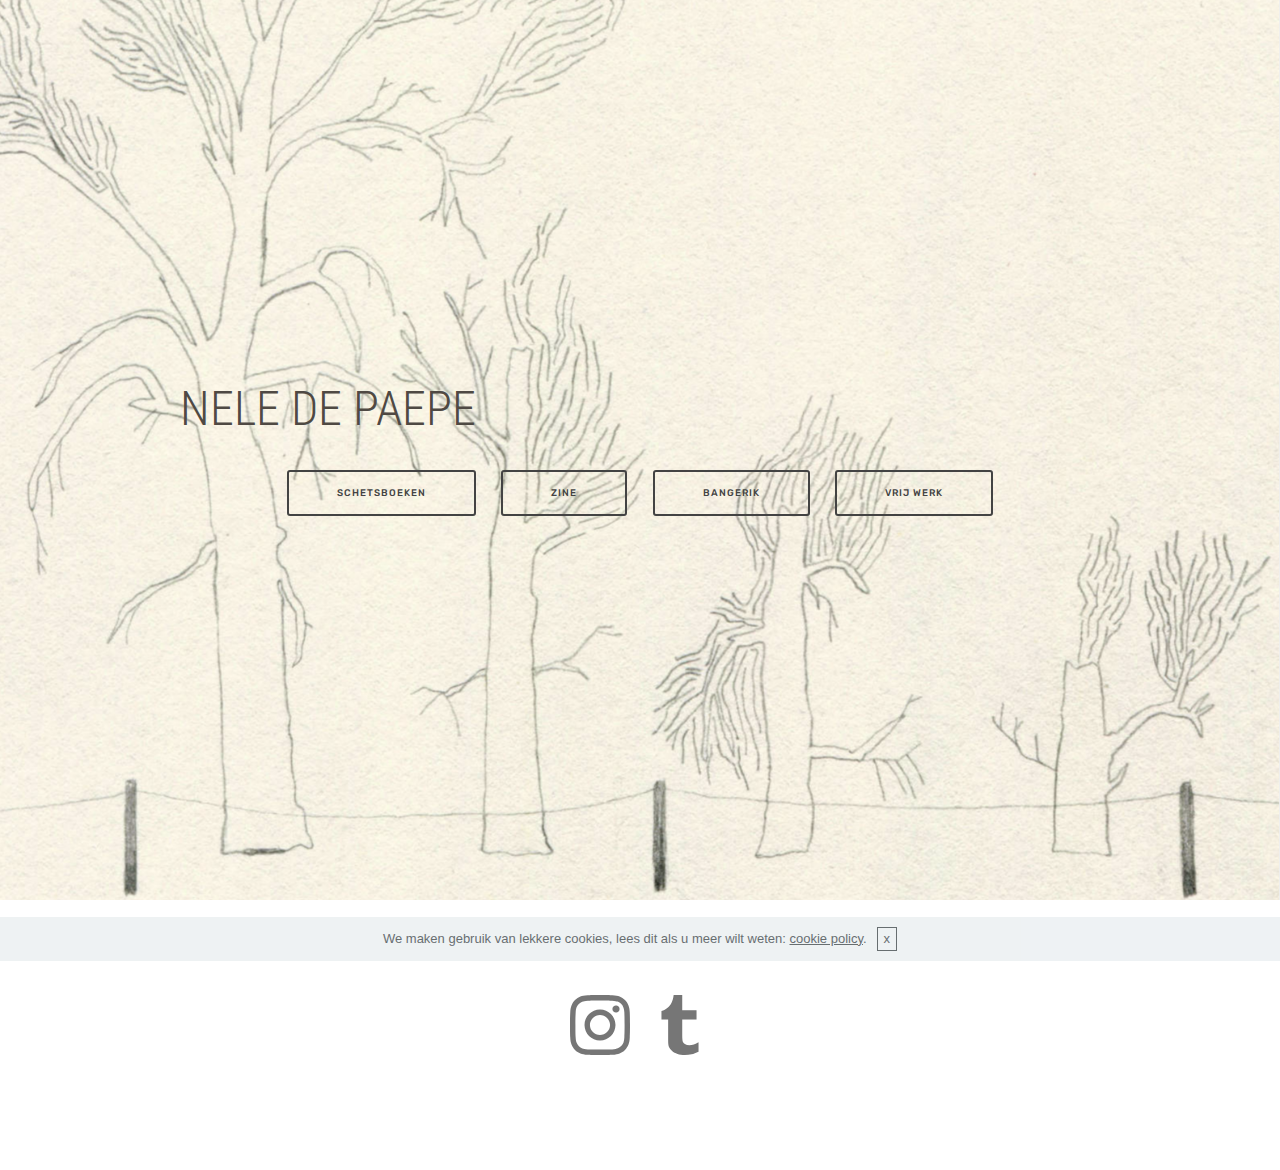
==== commit 68a8b87f: "create github pages" ====
--- a/index.html
+++ b/index.html
@@ -57,45 +57,36 @@
     
 </section>
 
-<section class="engine"><a href="https://mobiri.se/n">simple site templates</a></section><section once="" class="cid-rj6kBRA01S" id="footer7-p">
+<section class="engine"><a href="https://mobiri.se/x">css templates</a></section><section class="cid-rrnTncbmTF" id="social-buttons2-o">
 
     
 
     
 
     <div class="container">
-        <div class="media-container-row align-center mbr-white">
-            <div class="row row-links">
-                <ul class="foot-menu">
-                    
-                    
-                    
-                    
-                    
-                <li class="foot-menu-item mbr-fonts-style display-5"><a href="page6.html">Contact</a></li></ul>
-            </div>
-            <div class="row social-row">
-                <div class="social-list align-right pb-2">
-                    
-                    
-                    
-                    
-                    
-                    
-                <div class="soc-item">
-                        <a href="https://twitter.com/mobirise" target="_blank">
-                            <span class="mbr-iconfont mbr-iconfont-social socicon-instagram socicon" style="color: rgb(118, 118, 118);"></span>
-                        </a>
-                    </div><div class="soc-item">
-                        <a href="https://twitter.com/mobirise" target="_blank">
-                            <span class="mbr-iconfont mbr-iconfont-social socicon-tumblr socicon" style="color: rgb(118, 118, 118);"></span>
-                        </a>
-                    </div></div>
-            </div>
-            <div class="row row-copirayt">
-                <p class="mbr-text mb-0 mbr-fonts-style mbr-white align-center display-7">
-                    © Copyright 2017 Mobirise - All Rights Reserved
-                </p>
+        <div class="media-container-row">
+            <div class="col-md-8 align-center">
+                
+                <div class="social-list pl-0 mb-0">
+                    <a href="https://www.instagram.com/neledepaepe/" target="_blank">
+                        <span class="px-2 mbr-iconfont mbr-iconfont-social socicon-instagram socicon" style="font-size: 60px;"></span>
+                    </a>
+                    <a href="https://neledepaepe.tumblr.com" target="_blank">
+                        <span class="px-2 mbr-iconfont mbr-iconfont-social socicon-tumblr socicon" style="font-size: 60px;"></span>
+                    </a>
+                    <a href="https://instagram.com/mobirise" target="_blank">
+                        
+                    </a>
+                    <a href="https://www.youtube.com/c/mobirise" target="_blank">
+                        
+                    </a>
+                    <a href="https://plus.google.com/u/0/+Mobirise" target="_blank">
+                        
+                    </a>
+                    <a href="https://www.behance.net/Mobirise" target="_blank">
+                        
+                    </a>
+                </div>
             </div>
         </div>
     </div>
@@ -109,6 +100,7 @@
   <script src="assets/smoothscroll/smooth-scroll.js"></script>
   <script src="assets/cookies-alert-plugin/cookies-alert-core.js"></script>
   <script src="assets/cookies-alert-plugin/cookies-alert-script.js"></script>
+  <script src="assets/sociallikes/social-likes.js"></script>
   <script src="assets/theme/js/script.js"></script>
   
   
--- a/assets/mobirise/css/mbr-additional.css
+++ b/assets/mobirise/css/mbr-additional.css
@@ -1300,86 +1300,17 @@
   color: #4f4943;
   text-align: left;
 }
-.cid-rj6kBRA01S {
-  padding-top: 30px;
-  padding-bottom: 30px;
-  background-color: #ffffff;
-}
-.cid-rj6kBRA01S .row-links {
-  width: 100%;
-  justify-content: center;
-  -webkit-justify-content: center;
-}
-.cid-rj6kBRA01S .social-row {
-  width: 100%;
-  justify-content: center;
-  -webkit-justify-content: center;
-}
-.cid-rj6kBRA01S .media-container-row {
-  flex-direction: column;
-  justify-content: center;
-  align-items: center;
-  -webkit-flex-direction: column;
-  -webkit-justify-content: center;
-  -webkit-align-items: center;
-}
-.cid-rj6kBRA01S .media-container-row .foot-menu {
-  list-style: none;
-  display: -webkit-flex;
-  justify-content: center;
-  flex-wrap: wrap;
-  padding: 0;
-  margin-bottom: 0;
-  -webkit-justify-content: center;
-  -webkit-flex-wrap: wrap;
-}
-.cid-rj6kBRA01S .media-container-row .foot-menu li {
-  padding: 0 1rem 1rem 1rem;
-}
-.cid-rj6kBRA01S .media-container-row .foot-menu li p {
-  margin: 0;
-}
-.cid-rj6kBRA01S .media-container-row .social-list {
-  padding-left: 0;
-  margin-bottom: 0;
-  list-style: none;
-  display: -webkit-flex;
-  flex-wrap: wrap;
-  justify-content: flex-end;
-  -webkit-justify-content: flex-end;
-  -webkit-flex-wrap: wrap;
-}
-.cid-rj6kBRA01S .media-container-row .social-list .mbr-iconfont-social {
-  font-size: 1.5rem;
-  color: #ffffff;
-}
-.cid-rj6kBRA01S .media-container-row .social-list .soc-item {
-  margin: 0 .5rem;
-}
-.cid-rj6kBRA01S .media-container-row .social-list a {
-  margin: 0;
-  opacity: .5;
-  -webkit-transition: .2s linear;
-  transition: .2s linear;
-}
-.cid-rj6kBRA01S .media-container-row .social-list a:hover {
-  opacity: 1;
-}
-@media (max-width: 767px) {
-  .cid-rj6kBRA01S .media-container-row .social-list {
-    justify-content: center;
-    -webkit-justify-content: center;
-  }
-}
-.cid-rj6kBRA01S .media-container-row .row-copirayt {
-  word-break: break-word;
-  width: 100%;
-}
-.cid-rj6kBRA01S .media-container-row .row-copirayt p {
-  width: 100%;
-}
-.cid-rj6kBRA01S foot-menu-item {
+.cid-rrnTncbmTF {
+  padding-top: 90px;
+  padding-bottom: 90px;
+  background: linear-gradient(0deg, #ffffff, #ffffff);
+}
+.cid-rrnTncbmTF .mbr-iconfont-social {
+  font-size: 32px;
   color: #767676;
+}
+.cid-rrnTncbmTF .social-list a:focus {
+  text-decoration: none;
 }
 .cid-reLaQE1v8E {
   background-image: url("../../../assets/images/trots-kots-19-2000x1283.jpg");
